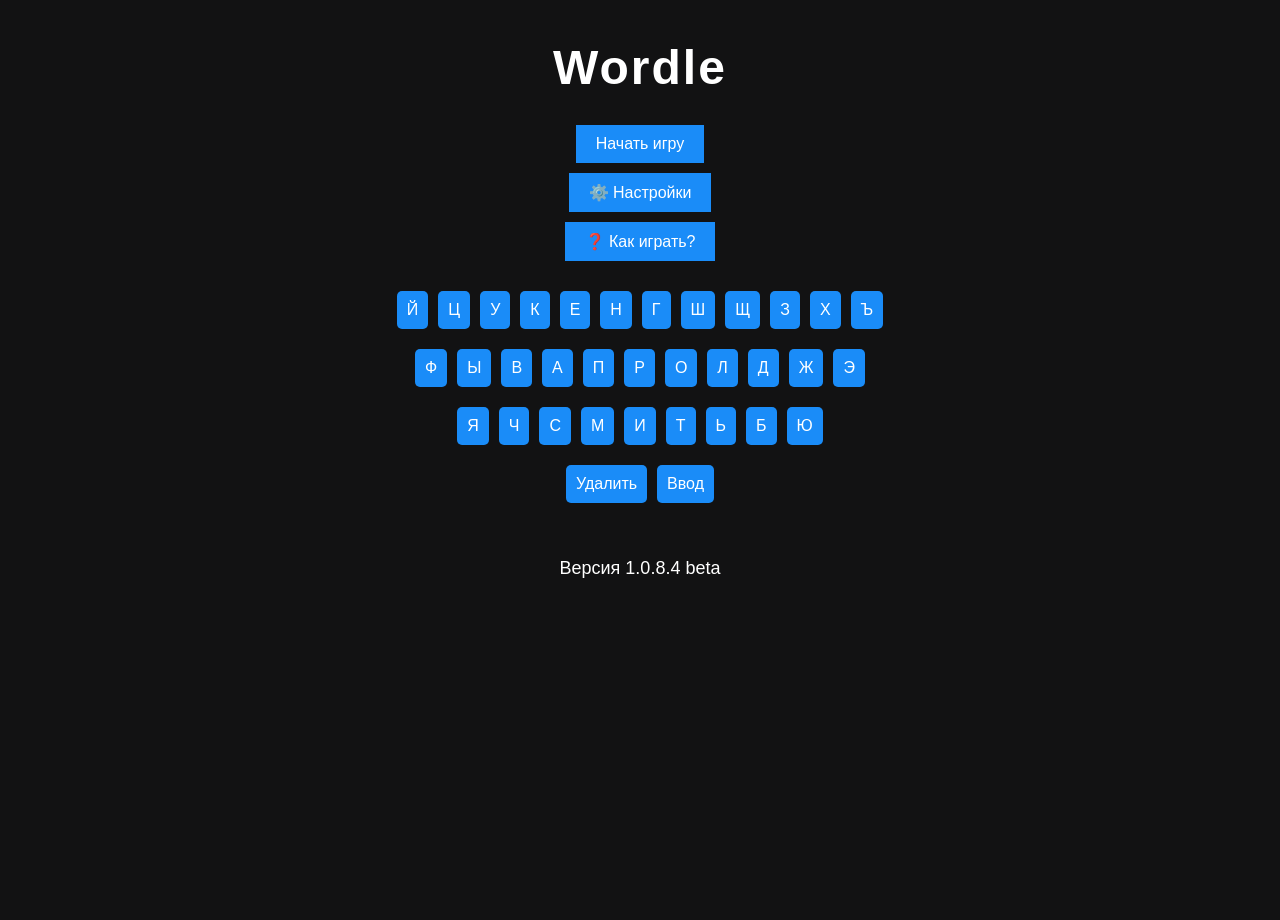
==== docs/index.html @ b840803a "Update index.html" ====
<!DOCTYPE html>
<html lang="en">

    <head>
        <meta name="viewport" content="width=device-width, initial-scale=1.0">
      <meta charset="UTF-8">
      <title>Wordle Game</title>
      <link rel="stylesheet" href="style.css">
   <style>
            * {
      box-sizing: border-box;
      margin: 0;
      padding: 0;
}
          


/* --- ИСПРАВЛЕНИЕ ТЕЛА СТРАНИЦЫ (чтобы фон был на весь экран) --- */
body {
    font-family: 'Segoe UI', sans-serif;
    text-align: center;
    /* Переносим высоту 100% на body */
    min-height: 100vh; 
    margin: 0;
    display: flex; /* Включаем Flexbox для body */
    justify-content: center; /* Центрируем по горизонтали */
    align-items: flex-start; /* Прижимаем контент к верху (можно заменить на center) */
    padding-top: 20px; /* Небольшой отступ сверху для красоты */
}
/* --- НОВЫЕ СТИЛИ ДЛЯ ДИАЛОГА --- */
#how-to-play-dialog {
    position: fixed;
    top: 50%;
    left: 50%;
    transform: translate(-50%, -50%);
    background-color: var(--background-color);
    padding: 25px;
    border-radius: 10px;
    z-index: 1001; /* Выше, чем у настроек */
    box-shadow: 0 0 15px rgba(0, 0, 0, 0.4);
    width: 90%;
    max-width: 500px;
    text-align: left; /* Выравнивание текста по левому краю */
}

#how-to-play-dialog h2 {
    margin-top: 0;
    margin-bottom: 15px;
    color: var(--secondary-color);
}

.rules-content {
    margin-bottom: 20px;
}

#how-to-play-dialog ul {
    list-style-type: disc;
    margin-left: 20px;
    padding: 0;
}

/* Цветные точки для правил */
.green-dot, .yellow-dot, .gray-dot {
    display: inline-block;
    width: 15px;
    height: 15px;
    border-radius: 50%;
    margin-right: 10px;
    vertical-align: middle;
}
.green-dot { background-color: #6aaa64; }
.yellow-dot { background-color: #c9b458; }
.gray-dot { background-color: #787c7e; }

#how-to-play-dialog button {
    background-color: var(--primary-color);
    color: var(--secondary-color);
    border: none;
    padding: 8px 16px;
    border-radius: 5px;
    cursor: pointer;
}

/* --- ИСПРАВЛЕНИЕ КОНТЕЙНЕРА --- */
#game-container {
    position: relative;
    display: flex;
    flex-direction: column;
    max-width: 600px;
    width: 100%;
    margin: 0 auto;
    padding: 20px;
    /* УДАЛЯЕМ ЭТУ СТРОКУ: */
    /* min-height: 100vh; */
}
#setup-form {
      display: block;
      margin-bottom: 20px;
}

#setup-form label {
      font-weight: bold;
      color: inherit;
      margin-right: 10px;
}

#setup-form input {
      padding: 10px;
      font-size: 16px;
      outline: none;
      border: none;
      background-color: transparent;
      color: currentColor;
      border-bottom: 2px solid currentColor;
      width: 100%;
      text-align: center;
}

#setup-form button {
      margin-top: 10px;
      padding: 10px 20px;
      font-size: 16px;
      background-color: var(--primary-color);
      color: var(--secondary-color);
      border: none;
      cursor: pointer;
      transition: background-color 0.3s ease-in-out;
}

#setup-form button:hover {
      background-color: var(--primary-hover-color);
}

h1 {
      font-size: 3em;
      letter-spacing: 2px;
      margin-bottom: 20px;
}
h3 {
      font-size: 3em;
      color: rgba(0, 0, 0, 0);
}

.grid-row {
      display: flex;
      justify-content: center;
      gap: 10px;
      margin-top: 10px;
}

.tile {
      width: 50px;
      height: 50px;
      display: inline-block;
      visibility: visible;
      font-size: 24px;
      line-height: 50px;
      text-transform: uppercase;
      cursor: pointer;
      transition: all 0.3s ease-in-out;
      border-radius: 5px;
      box-shadow: inset 0 0 0 rgba(0, 0, 0, 0.5);
      color: var(color);
}

.tile.gray {
  background: linear-gradient(135deg, #5a5d5f, #969a9c);
}

.tile.yellow {
  background: linear-gradient(135deg, #a18f3b, #e0cc6b);
}

.tile.green {
  background: linear-gradient(135deg, #4a7d45, #89c284);
}
.tile.active {
    box-shadow: 0 0 0 3px #4a90e2; /* Яркая рамка */
}

@keyframes fadeIn {
  from {
    opacity: 0;
    transform: scale(0.8);
  }
  to {
    opacity: 1;
    transform: scale(1);
  }
}
/* --- ДОБАВЬ ЭТО В CSS --- */
#grid.animate-tiles .tile.green {
    animation: colorizeGreen 0.5s ease-in forwards;
}
#grid.animate-tiles .tile.yellow {
    animation: colorizeYellow 0.5s ease-in forwards;
}
#grid.animate-tiles .tile.gray {
    animation: colorizeGray 0.5s ease-in forwards;
}

/* Сами кадры анимации остаются те же */
@keyframes colorizeGreen {
  0% { background-color: rgba(0, 0, 0, 0); box-shadow: inset 0 0 0 rgba(0, 0, 0, 0.5); }
  100% { background-color: #6aaa64; box-shadow: inset 0 0 5px rgba(0, 0, 0, 0.5); }
}
@keyframes colorizeYellow {
  0% { background-color: rgba(0, 0, 0, 0); box-shadow: inset 0 0 0 rgba(255, 255, 255, 0.5); }
  100% { background-color: #c9b458; box-shadow: inset 0 0 5px rgba(255, 255, 255, 0.3); }
}
@keyframes colorizeGray {
  0% { background-color: rgba(0, 0, 0, 0); box-shadow: inset 0 0 0 rgba(255, 255, 255, 0.3); }
  100% { background-color: #787c7e; box-shadow: inset 0 0 4px rgba(255, 255, 255, 0.2); }
}

/* Анимация активной плитки */
.tile.active {
  animation: pulse 1s infinite ease-in-out;
  box-shadow: 0 0 0 3px #4a90e2;
}

@keyframes pulse {
  0%, 100% {
    transform: scale(1);
  }
  50% {
    transform: scale(1.05);
  }
}
input {
      margin-top: 20px;
      padding: 10px;
      font-size: 16px;
      outline: none;
      border: none;
      background-color: transparent;
      color: currentColor;
      border-bottom: 2px solid currentColor;
      width: calc(100% - 20px);
      text-align: center;
}

button {
      margin-top: 10px;
      padding: 10px 20px;
      font-size: 16px;
      background-color: var(--primary-color);
      color: var(--secondary-color);
      border: none;
      cursor: pointer;
      transition: background-color 0.3s ease-in-out;
}

button:hover {
      background-color: var(--primary-hover-color);
}
#start-game-btn,
#settings-btn,
#label, #how-to-play-btn {
    width: fit-content;
    margin-left: auto;
    margin-right: auto;
}

#message {
      font-size: 18px;
      color: var(--info-color);
      text-align: center;
}
#label {
      font-size: 18px;
      color: var(color);
      text-align: center;
}

/* ----------- ТЕМНАЯ ТЕМА (начальная) ---------- */
.dark-mode {
      --primary-color: #1a8cf8;
      --primary-hover-color: #1572df;
      --secondary-color: white;
      --background-color: #121213;
      --tile-gray: #787c7e;
      --tile-yellow: #c9b458;
      --tile-green: #6aaa64;
      --info-color: #ffcc00;
      color: white;
      background-color: #121213;
}

/* ----------- СВЕТЛАЯ ТЕМА ---------- */
.light-mode {
      --primary-color: #007bff;
      --primary-hover-color: #0069d9;
      --secondary-color: black;
      --background-color: #f8f9fa;
      --tile-gray: #ced4da;
      --tile-yellow: #ffea00;
      --tile-green: #28a745;
      --info-color: #212529;
      color: black;
      background-color: #f8f9fa;
}

/* Применяется общая тема к каждому элементу */
body.dark-mode,
body.light-mode {
      background-color: var(--background-color);
      color: var(--secondary-color);
}

body.dark-mode #setup-form input,
body.light-mode #setup-form input {
      color: var(--secondary-color);
      border-bottom-color: var(--secondary-color);
}

body.dark-mode button,
body.light-mode button {
      background-color: var(--primary-color);
      color: var(--secondary-color);
}

body.dark-mode button:hover,
body.light-mode button:hover {
      background-color: var(--primary-hover-color);
}

body.dark-mode .tile.gray,
body.light-mode .tile.gray {
      background-color: var(--tile-gray);
}

body.dark-mode .tile.yellow,
body.light-mode .tile.yellow {
      background-color: var(--tile-yellow);
}

body.dark-mode .tile.green,
body.light-mode .tile.green {
      background-color: var(--tile-green);
}

body.dark-mode #message,
body.light-mode #message {
      color: var(--info-color);
}
.hidden {
      display: none;
}

/* Лёгкое затемнение фона страницы */
#modal-overlay {
      position: fixed;
      top: 0;
      left: 0;
      right: 0;
      bottom: 0;
      background-color: rgba(0, 0, 0, 0.5);
      z-index: 999;
      display: none;
}

/* Контейнер самого модального окна */
#settings-dialog {
      position: fixed;
      top: 50%;
      left: 50%;
      transform: translate(-50%, -50%);
      background-color: var(--background-color);
      padding: 20px;
      border-radius: 10px;
      z-index: 1000;
      box-shadow: 0 0 10px rgba(0, 0, 0, 0.3);
      display: none;
}

/* Кнопка закрытия модального окна */
#close-button {
      position: absolute;
      top: 10px;
      right: 10px;
      cursor: pointer;
}

#settings-dialog h2 {
      margin-bottom: 10px;
}

#settings-dialog label {
      display: block;
      margin-bottom: 10px;
}

#settings-dialog button {
      margin-top: 10px;
}
/* Основные стили для клавиатуры */
#keyboard {
    display: flex;
    flex-direction: column;
    justify-content: center;
    align-items: stretch;
    gap: 10px;
    margin-top: 20px;
}
 #keyboard button {
    transition: background-color 0.3s ease, box-shadow 0.3s ease; /* Плавная смена цвета и тени */
}

.row {
    display: flex;
    justify-content: center;
    gap: 10px;
}

button[data-key] {
    padding: 10px;
    font-size: 16px;
    border: none;
    border-radius: 5px;
    background-color: var(--background-color);
    color: var(--secondary-color);
    cursor: pointer;
    transition: background-color 0.3s ease-in-out;
}

button[data-key]:hover {
    background-color: var(--primary-color);
}

.delete-button, .enter-button {
    background-color: var(--primary-color);
    color: var(--secondary-color);
}

.delete-button:hover, .enter-button:hover {
    background-color: var(--primary-hover-color);
}

/* --- НОВЫЕ СТИЛИ ДЛЯ КЛАВИАТУРЫ --- */
.keyboard-tile.gray {
    background-color: #787c7e !important; /* Важно использовать !important, чтобы перебить другие стили */
    color: white;
}

.keyboard-tile.yellow {
    background-color: #c9b458 !important;
    color: black;
}

.keyboard-tile.green {
    background-color: #6aaa64 !important;
    color: white;
}

/* Серый цвет для букв, отсутствующих в слове */
.gray {
    background-color: #787c7e;
}

/* Жёлтый цвет для букв, находящихся не на своей позиции */
.yellow {
    background-color: #c9b458;
}

/* Зеленый цвет для правильно угаданных букв */
.green {
    background-color: #6aaa64;
}
/* --- АДАПТИВНОСТЬ --- */

/* Основные адаптации для мобильных */
@media (max-width: 768px) { /* Средние мобильные экраны */
    h1 {
        font-size: 2.5em;
        margin-bottom: 15px;
    }

    .tile {
        width: 45px;
        height: 45px;
        font-size: 20px;
        line-height: 45px;
        border-radius: 4px;
    }

    .grid-row {
        gap: 8px;
        margin-top: 8px;
    }

    #keyboard button {
        padding: 9px 12px;
        font-size: 15px;
        border-radius: 4px;
    }
    
    .delete-button, .enter-button {
        padding: 9px 15px;
    }
    
    #setup-form input,
    #setup-form button,
    #start-game-btn,
    #settings-btn,
    #how-to-play-btn {
        font-size: 15px;
        padding: 12px 20px;
    }

    #settings-dialog, #how-to-play-dialog {
        width: 95%;
        max-width: 95%;
        padding: 20px;
    }
    #settings-dialog h2, #how-to-play-dialog h2 {
        font-size: 1.6em;
    }
}

/* Очень маленькие экраны (большинство телефонов в портретной ориентации) */
@media (max-width: 480px) {
    body {
        padding: 10px;
    }

    #game-container {
        padding: 10px;
        min-height: auto; /* Высота подстраивается под контент */
    }

    h1 {
        font-size: 2em;
        margin-bottom: 10px;
    }

    #setup-form {
        margin-bottom: 10px;
    }

    #setup-form input {
        font-size: 14px;
        padding: 8px;
    }

    #setup-form button,
    #start-game-btn,
    #settings-btn,
    #how-to-play-btn {
        font-size: 14px;
        padding: 10px 15px;
        margin-top: 8px;
        max-width: 90%; /* Добавляем ограничение максимальной ширины */
        margin-left: auto;
        margin-right: auto; /* Центрируем кнопки */
    }

    
    .grid-row {
        gap: 5px;
        margin-top: 5px;
    }

    .tile {
        width: 38px;
        height: 38px;
        font-size: 17px;
        line-height: 38px;
        border-radius: 3px;
    }

    #keyboard {
        gap: 5px;
        margin-top: 15px;
    }

    #keyboard button {
        padding: 6px 8px;
        font-size: 12px;
        border-radius: 3px;
    }
    
    .delete-button, .enter-button {
        padding: 6px 10px;
    }

    #settings-dialog, #how-to-play-dialog {
        width: 95%;
        max-width: 98%;
        padding: 15px;
    }

    #settings-dialog h2, #how-to-play-dialog h2 {
        font-size: 1.5em;
        margin-bottom: 10px;
    }

    #settings-dialog label, #how-to-play-dialog li {
        font-size: 1em;
        margin-bottom: 8px;
    }
    
    .rules-content {
        margin-bottom: 15px;
    }
}
      </style>
</head>

<body class="dark-mode">
<div id="game-container">
      <h1>Wordle</h1>
      <button id="start-game-btn">Начать игру</button>
      <div id="grid"></div>
      <button id="settings-btn">⚙️ Настройки</button>
    
      <div id="settings-dialog" class="hidden">
          <h2>Настройки</h2>
          <div>
              <label><input type="radio" name="theme" value="dark" checked> 🌘 Тёмная тема</label><br>
              <label><input type="radio" name="theme" value="light"> 🌞 Светлая тема</label>
          </div>
          <button id="save">Применить</button>
          <button id="cancel">Отмена</button>
      </div>
          <!-- НОВАЯ КНОПКА -->
      <button id="how-to-play-btn">❓ Как играть?</button>
      <!-- НОВЫЙ ДИАЛОГ -->
      <div id="how-to-play-dialog" class="hidden">
          <h2>Правила игры</h2>
          <div class="rules-content">
              <p>Вам нужно угадать слово из 5 букв за 6 попыток.</p>
              <p>После каждой попытки плитки с буквами окрасятся в разные цвета:</p>
              <ul>
                  <li><span class="green-dot"></span> <strong>Зеленый</strong> — буква верная и стоит на своем месте.</li>
                  <li><span class="yellow-dot"></span> <strong>Желтый</strong> — буква есть в слове, но стоит не на своем месте.</li>
                  <li><span class="gray-dot"></span> <strong>Серый</strong> — такой буквы нет в слове.</li>
              </ul>
              <p>Вводить можно только существующие слова из словаря. Удачи!</p>
          </div>
          <button id="close-how-to-play">Понятно</button>
      </div>
      <h2> </h2>
      <span id="message"></span>
      <!-- Виртуальная клавиатура -->
      <div id="keyboard">
          <div class="row">
              <button data-key="Й" class="keyboard-tile">Й</button>
              <button data-key="Ц" class="keyboard-tile">Ц</button>
              <button data-key="У" class="keyboard-tile">У</button>
              <button data-key="К" class="keyboard-tile">К</button>
              <button data-key="Е" class="keyboard-tile">Е</button>
              <button data-key="Н" class="keyboard-tile">Н</button>
              <button data-key="Г" class="keyboard-tile">Г</button>
              <button data-key="Ш" class="keyboard-tile">Ш</button>
              <button data-key="Щ" class="keyboard-tile">Щ</button>
              <button data-key="З" class="keyboard-tile">З</button>
              <button data-key="Х" class="keyboard-tile">Х</button>
              <button data-key="Ъ" class="keyboard-tile">Ъ</button>
          </div>
          <div class="row">
              <button data-key="Ф" class="keyboard-tile">Ф</button>
              <button data-key="Ы" class="keyboard-tile">Ы</button>
              <button data-key="В" class="keyboard-tile">В</button>
              <button data-key="А" class="keyboard-tile">А</button>
              <button data-key="П" class="keyboard-tile">П</button>
              <button data-key="Р" class="keyboard-tile">Р</button>
              <button data-key="О" class="keyboard-tile">О</button>
              <button data-key="Л" class="keyboard-tile">Л</button>
              <button data-key="Д" class="keyboard-tile">Д</button>
              <button data-key="Ж" class="keyboard-tile">Ж</button>
              <button data-key="Э" class="keyboard-tile">Э</button>
          </div>
          <div class="row">
              <button data-key="Я" class="keyboard-tile">Я</button>
              <button data-key="Ч" class="keyboard-tile">Ч</button>
              <button data-key="С" class="keyboard-tile">С</button>
              <button data-key="М" class="keyboard-tile">М</button>
              <button data-key="И" class="keyboard-tile">И</button>
              <button data-key="Т" class="keyboard-tile">Т</button>
              <button data-key="Ь" class="keyboard-tile">Ь</button>
              <button data-key="Б" class="keyboard-tile">Б</button>
              <button data-key="Ю" class="keyboard-tile">Ю</button>
          </div>
          <div class="row">
              <button data-key="DELETE" class="delete-button">Удалить</button>
              <button data-key="ENTER" class="enter-button">Ввод</button>
          </div>
      </div>
        <h3> ‎ </h3>
            <span id="label">Версия 1.0.8.4 beta</span>
</div>
      <div id="modal-overlay" class="hidden"></div>
<script>
      const words = [
    "АБАКА",
    "АББАТ",
    "АБВЕР",
    "АБЗАЦ",
    "АБОРТ",
    "АБРЕК",
    "АБРИС",
    "АБХАЗ",
    "АВАНС",
    "АВГУР",
    "АВЕНЮ",
    "АВЕРС",
    "АВРАЛ",
    "АВТОР",
    "АГАВА",
    "АГЕНС",
    "АГЕНТ",
    "АГНЕЦ",
    "АГУТИ",
    "АГУША",
    "АДЕПТ",
    "АДМИН",
    "АДРЕС",
    "АЗАРТ",
    "АЗИАТ",
    "АЙМАК",
    "АЙПАД",
    "АЙРАН",
    "АЙФОН",
    "АКРИЛ",
    "АКСОН",
    "АКТЕР",
    "АКТИВ",
    "АКТОР",
    "АКУЛА",
    "АКЦИЗ",
    "АКЦИЯ",
    "АЛЕУТ",
    "АЛИБИ",
    "АЛКИД",
    "АЛЛАХ",
    "АЛЛЕЯ",
    "АЛЛЮР",
    "АЛМАЗ",
    "АЛТЕЙ",
    "АЛТЫН",
    "АЛЫЧА",
    "АЛЬФА",
    "АМЁБА",
    "АМБАЛ",
    "АМБАР",
    "АМБРА",
    "АМВОН",
    "АМЕБА",
    "АМПЕР",
    "АМПИР",
    "АНГАР",
    "АНГЕЛ",
    "АНИМЕ",
    "АНИОН",
    "АНКЕР",
    "АНОНС",
    "АНЧАР",
    "АОРТА",
    "АПЕКС",
    "АПНОЭ",
    "АРБУЗ",
    "АРГИШ",
    "АРГОН",
    "АРГУС",
    "АРЕАЛ",
    "АРЕНА",
    "АРЕСТ",
    "АРИЕЦ",
    "АРКАН",
    "АРМИЯ",
    "АРМЯК",
    "АРХЕЙ",
    "АРХЕЯ",
    "АРХИВ",
    "АРШИН",
    "АСАНА",
    "АСКЕР",
    "АСКЕТ",
    "АСПИД",
    "АСТМА",
    "АСТРА",
    "АСЬКА",
    "АТАКА",
    "АТЛАС",
    "АТЛЕТ",
    "АТОЛЛ",
    "АТТИК",
    "АУДИО",
    "АУДИТ",
    "АФЕРА",
    "АФИША",
    "АХИЛЛ",
    "АЦТЕК",
    "АШРАМ",
    "БАБАЙ",
    "БАБКА",
    "БАГАЖ",
    "БАГГИ",
    "БАГЕТ",
    "БАГОР",
    "БАДАН",
    "БАДЬЯ",
    "БАЗАР",
    "БАЗИС",
    "БАЙДА",
    "БАЙКА",
    "БАКЕН",
    "БАЛДА",
    "БАЛЕТ",
    "БАЛКА",
    "БАЛЫК",
    "БАНАН",
    "БАНДА",
    "БАНКА",
    "БАРАК",
    "БАРАН",
    "БАРДА",
    "БАРДО",
    "БАРЖА",
    "БАРИЙ",
    "БАРИН",
    "БАРКА",
    "БАРОН",
    "БАРРЕ",
    "БАРРЭ",
    "БАРЫШ",
    "БАСКА",
    "БАСМА",
    "БАСНЯ",
    "БАСОК",
    "БАТАТ",
    "БАТИК",
    "БАТОГ",
    "БАТОН",
    "БАТТЛ",
    "БАТУТ",
    "БАТЫР",
    "БАХЧА",
    "БАЧКИ",
    "БАЧОК",
    "БАШКА",
    "БАШЛИ",
    "БАШНЯ",
    "БЕГУН",
    "БЕДРО",
    "БЕЙГЛ",
    "БЕЙДЖ",
    "БЕЙКА",
    "БЕКАС",
    "БЕКОН",
    "БЕЛКА",
    "БЕЛОК",
    "БЕЛЫЙ",
    "БЕЛЬЕ",
    "БЕЛЯК",
    "БЕЛЯШ",
    "БЕРЕГ",
    "БЕРЕТ",
    "БЕРЦЫ",
    "БЕТОН",
    "БИБОП",
    "БИВАК",
    "БИГЛЬ",
    "БИГОС",
    "БИДОН",
    "БИЗОН",
    "БИЛЕТ",
    "БИЛЛЬ",
    "БИНГО",
    "БИНОМ",
    "БИОТА",
    "БИРЖА",
    "БИРКА",
    "БИРЮК",
    "БИСЕР",
    "БИТВА",
    "БИТОК",
    "БИТУМ",
    "БИТЬЕ",
    "БИТЮГ",
    "БЛАГО",
    "БЛАЖЬ",
    "БЛАНК",
    "БЛЕСК",
    "БЛОХА",
    "БЛУЗА",
    "БЛЮДО",
    "БЛЯХА",
    "БОБЁР",
    "БОББИ",
    "БОБЕР",
    "БОБИК",
    "БОГАЧ",
    "БОДУН",
    "БОЖОК",
    "БОЗОН",
    "БОЙНЯ",
    "БОКАЛ",
    "БОЛИД",
    "БОНГО",
    "БОНЗА",
    "БОННА",
    "БОНУС",
    "БОРДО",
    "БОРЕЦ",
    "БОРОВ",
    "БОРОК",
    "БОСЯК",
    "БОТВА",
    "БОТИК",
    "БОЧКА",
    "БОЧОК",
    "БОШКА",
    "БРАГА",
    "БРАНЧ",
    "БРАНЬ",
    "БРАСС",
    "БРЕЙК",
    "БРЕМЯ",
    "БРЕНД",
    "БРЕШЬ",
    "БРИДЖ",
    "БРИТТ",
    "БРОВЬ",
    "БРОНХ",
    "БРОНЬ",
    "БРОНЯ",
    "БРОШЬ",
    "БРЭНД",
    "БРЮКИ",
    "БРЮХО",
    "БУБЕН",
    "БУБНА",
    "БУГАЙ",
    "БУГОР",
    "БУДДА",
    "БУДКА",
    "БУДНИ",
    "БУКВА",
    "БУКЕТ",
    "БУКЛЯ",
    "БУЛАТ",
    "БУЛКА",
    "БУЛЛА",
    "БУРАК",
    "БУРАН",
    "БУРДА",
    "БУРКА",
    "БУРСА",
    "БУРУН",
    "БУРЯТ",
    "БУТАН",
    "БУТИК",
    "БУТОН",
    "БУТСА",
    "БУТУЗ",
    "БУФЕР",
    "БУФЕТ",
    "БУХТА",
    "БЫЛОЕ",
    "БЫЛЬЕ",
    "БЫТИЕ",
    "БЫЧОК",
    "БЬЮИК",
    "БЮВАР",
    "БЮВЕТ",
    "ВАГОН",
    "ВАЗОН",
    "ВАКСА",
    "ВАЛЕК",
    "ВАЛЕТ",
    "ВАЛЕЦ",
    "ВАЛИК",
    "ВАЛКА",
    "ВАЛОК",
    "ВАЛУЙ",
    "ВАЛУН",
    "ВАЛЬС",
    "ВАННА",
    "ВАНТА",
    "ВАРАН",
    "ВАРКА",
    "ВАРНА",
    "ВАРЯГ",
    "ВАТИН",
    "ВАТКА",
    "ВАФЛЯ",
    "ВАХТА",
    "ВБРОС",
    "ВДОВА",
    "ВЕГАН",
    "ВЕДРО",
    "ВЕДУН",
    "ВЕЛИК",
    "ВЕЛЮР",
    "ВЕНГР",
    "ВЕНЕЦ",
    "ВЕНИК",
    "ВЕНОК",
    "ВЕПРЬ",
    "ВЕРБА",
    "ВЕРЕЯ",
    "ВЕРФЬ",
    "ВЕСЛО",
    "ВЕСНА",
    "ВЕСТЬ",
    "ВЕТВЬ",
    "ВЕТЕР",
    "ВЕТКА",
    "ВЕТЛА",
    "ВЕЧЕР",
    "ВЕШКА",
    "ВЕЩУН",
    "ВЗВАР",
    "ВЗВОД",
    "ВЗДОР",
    "ВЗДОХ",
    "ВЗЛЕТ",
    "ВЗЛОМ",
    "ВЗМАХ",
    "ВЗНОС",
    "ВЗРЫВ",
    "ВЗЫСК",
    "ВИДАК",
    "ВИДЕО",
    "ВИДИК",
    "ВИДОК",
    "ВИЗАЖ",
    "ВИЗИТ",
    "ВИЛКА",
    "ВИЛЛА",
    "ВИЛОК",
    "ВИНИЛ",
    "ВИНИР",
    "ВИНЦО",
    "ВИОЛА",
    "ВИРАЖ",
    "ВИРУС",
    "ВИРША",
    "ВИРШИ",
    "ВИСКИ",
    "ВИСОК",
    "ВИСЯК",
    "ВИТОК",
    "ВИХОР",
    "ВИХРЬ",
    "ВИШНЯ",
    "ВКЛАД",
    "ВЛАГА",
    "ВОБЛА",
    "ВОГУЛ",
    "ВОДКА",
    "ВОЖАК",
    "ВОЖДЬ",
    "ВОЖЖА",
    "ВОЗНЯ",
    "ВОЗОК",
    "ВОЙНА",
    "ВОКАЛ",
    "ВОЛАН",
    "ВОЛНА",
    "ВОЛОК",
    "ВОЛОС",
    "ВОЛХВ",
    "ВОЛЬТ",
    "ВОПЛЬ",
    "ВОРОГ",
    "ВОРОН",
    "ВОРОТ",
    "ВОРОХ",
    "ВОРЬЕ",
    "ВОТУМ",
    "ВОШКА",
    "ВОЯКА",
    "ВПУСК",
    "ВРАКИ",
    "ВРАЛЬ",
    "ВРАТА",
    "ВРЕМЯ",
    "ВСХОД",
    "ВТОРА",
    "ВУАЛЬ",
    "ВЪЕЗД",
    "ВЫБОР",
    "ВЫВИХ",
    "ВЫВОД",
    "ВЫВОЗ",
    "ВЫГИБ",
    "ВЫГОН",
    "ВЫГУЛ",
    "ВЫДЕЛ",
    "ВЫДОХ",
    "ВЫДРА",
    "ВЫЕЗД",
    "ВЫЖИМ",
    "ВЫЗОВ",
    "ВЫКАТ",
    "ВЫКОС",
    "ВЫКУП",
    "ВЫЛЕТ",
    "ВЫЛОВ",
    "ВЫНОС",
    "ВЫПАД",
    "ВЫПАС",
    "ВЫПОТ",
    "ВЫРЕЗ",
    "ВЫСЕВ",
    "ВЫХОД",
    "ВЫЧЕТ",
    "ВЫШКА",
    "ВЬЮГА",
    "ВЯЗКА",
    "ВЯТИЧ",
    "ГЕДЗА",
    "ГАЗИК",
    "ГАЗОН",
    "ГАЙКА",
    "ГАЛКА",
    "ГАЛОП",
    "ГАЛУН",
    "ГАМАК",
    "ГАММА",
    "ГАНАШ",
    "ГАРАЖ",
    "ГАРДА",
    "ГАРЕМ",
    "ГАУДА",
    "ГАУСС",
    "ГАУЧО",
    "ГВАЛТ",
    "ГЕДЗА",
    "ГЕЙША",
    "ГЕЛИЙ",
    "ГЕНЕЗ",
    "ГЕНИЙ",
    "ГЕНОМ",
    "ГЕРОЙ",
    "ГЕТРА",
    "ГЕТТО",
    "ГЖЕЛЬ",
    "ГИДРА",
    "ГИЕНА",
    "ГИНЕЯ",
    "ГИПЮР",
    "ГИФКА",
    "ГЛАВА",
    "ГЛАВК",
    "ГЛАДЬ",
    "ГЛИНА",
    "ГЛИСТ",
    "ГЛУБЬ",
    "ГЛУШЬ",
    "ГЛЫБА",
    "ГЛЯСЕ",
    "ГНИДА",
    "ГНИЛЬ",
    "ГОБОЙ",
    "ГОВОР",
    "ГОГОТ",
    "ГОДЖИ",
    "ГОДИК",
    "ГОДОК",
    "ГОЛЕМ",
    "ГОЛЕЦ",
    "ГОЛОД",
    "ГОЛОС",
    "ГОЛЫШ",
    "ГОЛЬФ",
    "ГОМИК",
    "ГОМОН",
    "ГОНЕЦ",
    "ГОНКА",
    "ГОНОР",
    "ГОПАК",
    "ГОРЕЦ",
    "ГОРКА",
    "ГОРЛО",
    "ГОРОД",
    "ГОРОХ",
    "ГОСТЬ",
    "ГРЁЗА",
    "ГРАММ",
    "ГРАНД",
    "ГРАНЖ",
    "ГРАНТ",
    "ГРАНЬ",
    "ГРАФА",
    "ГРЕЗА",
    "ГРЕЧА",
    "ГРИВА",
    "ГРИЛЬ",
    "ГРИПП",
    "ГРОЗА",
    "ГРОЗД",
    "ГРОСС",
    "ГРУДА",
    "ГРУДЬ",
    "ГРУНТ",
    "ГРУША",
    "ГРЫЖА",
    "ГРЯДА",
    "ГРЯЗЬ",
    "ГУАВА",
    "ГУАНО",
    "ГУАШЬ",
    "ГУБАН",
    "ГУБКА",
    "ГУДОК",
    "ГУЗКА",
    "ГУЛЯШ",
    "ГУМНО",
    "ГУМУС",
    "ГУППИ",
    "ГУРИЙ",
    "ГУРИЯ",
    "ГУСАК",
    "ГУСАР",
    "ГУСИК",
    "ГУСЛИ",
    "ГУЦУЛ",
    "ГЮРЗА",
    "ДАВКА",
    "ДАЙКА",
    "ДАМБА",
    "ДАМКА",
    "ДАРТС",
    "ДАЦАН",
    "ДАЧКА",
    "ДВЕРЬ",
    "ДЕБЕТ",
    "ДЕБИЛ",
    "ДЕБИТ",
    "ДЕБОШ",
    "ДЕБРИ",
    "ДЕБЮТ",
    "ДЕВИЗ",
    "ДЕВКА",
    "ДЕДКА",
    "ДЕДОК",
    "ДЕЗИК",
    "ДЕКАН",
    "ДЕКОР",
    "ДЕЛЕЖ",
    "ДЕЛЕЦ",
    "ДЕМОН",
    "ДЕНДИ",
    "ДЕНЕК",
    "ДЕНИМ",
    "ДЕРБИ",
    "ДЕРЕН",
    "ДЕРМА",
    "ДЕСНА",
    "ДЕТКА",
    "ДЕФИС",
    "ДЖИГА",
    "ДЖИНН",
    "ДЗЮДО",
    "ДИАДА",
    "ДИВАН",
    "ДИЕТА",
    "ДИЛЕР",
    "ДИНАР",
    "ДИНГО",
    "ДИСКО",
    "ДИЧОК",
    "ДЛАНЬ",
    "ДЛИНА",
    "ДНЕПР",
    "ДНИЩЕ",
    "ДОБРО",
    "ДОВОД",
    "ДОВОЗ",
    "ДОГМА",
    "ДОЖДЬ",
    "ДОЖИМ",
    "ДОЗОР",
    "ДОЙКА",
    "ДОКЕР",
    "ДОЛМА",
    "ДОМЕН",
    "ДОМИК",
    "ДОМНА",
    "ДОМРА",
    "ДОНАТ",
    "ДОНЕР",
    "ДОНЕЦ",
    "ДОНКА",
    "ДОННА",
    "ДОНОР",
    "ДОНОС",
    "ДОНЦЕ",
    "ДОСКА",
    "ДОСУГ",
    "ДОСЬЕ",
    "ДОФИН",
    "ДОХОД",
    "ДОЧКА",
    "ДРАГА",
    "ДРАЖЕ",
    "ДРАЙВ",
    "ДРАКА",
    "ДРАМА",
    "ДРАНЬ",
    "ДРАФТ",
    "ДРЕВО",
    "ДРЕДЫ",
    "ДРЕЙФ",
    "ДРЕЛЬ",
    "ДРЕМА",
    "ДРИФТ",
    "ДРОБЬ",
    "ДРОВА",
    "ДРОГА",
    "ДРОЖЬ",
    "ДРОЗД",
    "ДРОИД",
    "ДРОФА",
    "ДРУИД",
    "ДРЯНЬ",
    "ДУБЛЬ",
    "ДУБОК",
    "ДУВАЛ",
    "ДУДКА",
    "ДУДУК",
    "ДУЖКА",
    "ДУКАТ",
    "ДУМЕЦ",
    "ДУМКА",
    "ДУПЛО",
    "ДУРКА",
    "ДУТЫШ",
    "ДУТЬЕ",
    "ДУШКА",
    "ДУШОК",
    "ДУЭЛЬ",
    "ДЫМКА",
    "ДЫМОК",
    "ДЫРКА",
    "ДЫШЛО",
    "ДЮКЕР",
    "ДЮШЕС",
    "ДЯДИК",
    "ДЯТЕЛ",
    "ЕВНУХ",
    "ЕВРЕЙ",
    "ЕГЕРЬ",
    "ЕГОЗА",
    "ЕЖИХА",
    "ЕЗДОК",
    "ЕЛАНЬ",
    "ЕРЕСЬ",
    "ЕРШИК",
    "ЕСАУЛ",
    "ЕССЕЙ",
    "ЖЕЛОБ",
    "ЖАБРА",
    "ЖАЖДА",
    "ЖАКЕТ",
    "ЖАРКА",
    "ЖАТВА",
    "ЖАТКА",
    "ЖЕЛНА",
    "ЖЕЛОБ",
    "ЖЕЛЧЬ",
    "ЖЕНИХ",
    "ЖЕНКА",
    "ЖЕРДЬ",
    "ЖЕРЕХ",
    "ЖЕРЛО",
    "ЖЕСТЬ",
    "ЖЕТОН",
    "ЖИВЕЦ",
    "ЖИВОЙ",
    "ЖИВОТ",
    "ЖИЗНЬ",
    "ЖИЗНЯ",
    "ЖИЛЕТ",
    "ЖИЛЕЦ",
    "ЖИЛКА",
    "ЖИЛЬЕ",
    "ЖИНКА",
    "ЖИРАФ",
    "ЖИРОК",
    "ЖИСТЬ",
    "ЖИТИЕ",
    "ЖИТЬЕ",
    "ЖНИВА",
    "ЖНИЦА",
    "ЖОКЕЙ",
    "ЖРИЦА",
    "ЖУЛИК",
    "ЖУЛЬЕ",
    "ЖУПАН",
    "ЖУПЕЛ",
    "ЖУЧКА",
    "ЖУЧОК",
    "ЗАБЕГ",
    "ЗАБОЙ",
    "ЗАБОР",
    "ЗАВАЛ",
    "ЗАВЕТ",
    "ЗАВОД",
    "ЗАВОЗ",
    "ЗАВУЧ",
    "ЗАГАР",
    "ЗАГИБ",
    "ЗАГОН",
    "ЗАГУЛ",
    "ЗАДЕЛ",
    "ЗАДОК",
    "ЗАДОР",
    "ЗАЕЗД",
    "ЗАЖИМ",
    "ЗАЗОР",
    "ЗАИКА",
    "ЗАЙКА",
    "ЗАКАЗ",
    "ЗАКАЛ",
    "ЗАКАТ",
    "ЗАКОН",
    "ЗАКОС",
    "ЗАКУТ",
    "ЗАЛЁТ",
    "ЗАЛИВ",
    "ЗАЛОГ",
    "ЗАЛОМ",
    "ЗАМАХ",
    "ЗАМЕР",
    "ЗАМЕС",
    "ЗАМОК",
    "ЗАМОР",
    "ЗАМША",
    "ЗАНОС",
    "ЗАПАД",
    "ЗАПАЛ",
    "ЗАПАС",
    "ЗАПАХ",
    "ЗАПЕВ",
    "ЗАПОЙ",
    "ЗАПОР",
    "ЗАРЕЗ",
    "ЗАРОК",
    "ЗАРЯД",
    "ЗАСЕВ",
    "ЗАСОВ",
    "ЗАСОЛ",
    "ЗАСОР",
    "ЗАСОС",
    "ЗАТЕЯ",
    "ЗАТОК",
    "ЗАТОН",
    "ЗАТОР",
    "ЗАТЫК",
    "ЗАУМЬ",
    "ЗАХОД",
    "ЗАЦЕП",
    "ЗАЧЕТ",
    "ЗАЧИН",
    "ЗВЕНО",
    "ЗВЕРЬ",
    "ЗЕБРА",
    "ЗЕВОК",
    "ЗЕЛЬЕ",
    "ЗЕЛЬЦ",
    "ЗЕМЕЦ",
    "ЗЕМЛЯ",
    "ЗЕНИТ",
    "ЗЕНКИ",
    "ЗЕРНО",
    "ЗЕФИР",
    "ЗИПУН",
    "ЗЛАТО",
    "ЗЛОБА",
    "ЗЛЮКА",
    "ЗНАМЯ",
    "ЗНАТЬ",
    "ЗОМБИ",
    "ЗРАЗА",
    "ЗУБЕЦ",
    "ЗУБИК",
    "ЗУБОК",
    "ЗУЛУС",
    "ЗУМБА",
    "ЗУМЕР",
    "ЗУРНА",
    "ЗЫБКА",
    "ЗЯТЕК",
    "ИВАСИ",
    "ИВНЯК",
    "ИВРИТ",
    "ИГНОР",
    "ИГРЕК",
    "ИГРОК",
    "ИГРУН",
    "ИДЕАЛ",
    "ИДИОТ",
    "ИЕРЕЙ",
    "ИЖИЦА",
    "ИЗВИВ",
    "ИЗВОД",
    "ИЗВОЗ",
    "ИЗГИБ",
    "ИЗГОЙ",
    "ИЗЛЕТ",
    "ИЗЛОМ",
    "ИЗМОР",
    "ИЗНОС",
    "ИЗЪЯН",
    "ИЗЫСК",
    "ИЗЮБР",
    "ИКОНА",
    "ИКОТА",
    "ИМАГО",
    "ИМИДЖ",
    "ИНГУШ",
    "ИНДИЙ",
    "ИНДУС",
    "ИНДЮК",
    "ИНЖИР",
    "ИНТИМ",
    "ИРБИС",
    "ИРМОС",
    "ИСКРА",
    "ИСКУС",
    "ИСЛАМ",
    "ИСПОД",
    "ИСПУГ",
    "ИССОП",
    "ИСТЕЦ",
    "ИСТОК",
    "ИСХОД",
    "ИУДЕЙ",
    "ЙОГИН",
    "ЙОДИД",
    "ЙОДЛЬ",
    "КАБАК",
    "КАБАН",
    "КАВЕР",
    "КАГАЛ",
    "КАГАН",
    "КАГОР",
    "КАДЕТ",
    "КАДКА",
    "КАДРЫ",
    "КАДЫК",
    "КАЗАК",
    "КАЗАН",
    "КАЗАХ",
    "КАЗНА",
    "КАЗНЬ",
    "КАЗУС",
    "КАЙЛО",
    "КАЙМА",
    "КАЙРА",
    "КАКАО",
    "КАЛАН",
    "КАЛАЧ",
    "КАЛАШ",
    "КАЛИЙ",
    "КАЛИФ",
    "КАЛЛА",
    "КАЛЫМ",
    "КАМЕО",
    "КАМЕЯ",
    "КАМИН",
    "КАМЫШ",
    "КАНАЛ",
    "КАНАТ",
    "КАНВА",
    "КАННА",
    "КАНОН",
    "КАНОЭ",
    "КАНУН",
    "КАПЛИ",
    "КАПЛЯ",
    "КАПОР",
    "КАПОТ",
    "КАППА",
    "КАПРИ",
    "КАПУТ",
    "КАРАТ",
    "КАРГА",
    "КАРГО",
    "КАРДА",
    "КАРЕЛ",
    "КАРЛА",
    "КАРМА",
    "КАРРИ",
    "КАРСТ",
    "КАРТА",
    "КАСКА",
    "КАССА",
    "КАСТА",
    "КАТАР",
    "КАТЕР",
    "КАТЕТ",
    "КАТОД",
    "КАТОК",
    "КАЧКА",
    "КАЧОК",
    "КАШКА",
    "КАШНЕ",
    "КАШПО",
    "КАЩЕЙ",
    "КАЮТА",
    "КВАНТ",
    "КВАРК",
    "КВАРЦ",
    "КВЕСТ",
    "КВОТА",
    "КЕБАБ",
    "КЕГЛЬ",
    "КЕГЛЯ",
    "КЕЛИЯ",
    "КЕЛЬТ",
    "КЕЛЬЯ",
    "КЕНАР",
    "КЕПКА",
    "КЕТОН",
    "КЕФИР",
    "КЕШЬЮ",
    "КИБУЦ",
    "КИВЕР",
    "КИВОК",
    "КИЖУЧ",
    "КИЗИЛ",
    "КИЗЯК",
    "КИЛИК",
    "КИЛИМ",
    "КИМЧИ",
    "КИНЗА",
    "КИНОА",
    "КИОСК",
    "КИПЕЖ",
    "КИПЕР",
    "КИРЗА",
    "КИРКА",
    "КИРХА",
    "КИСЕТ",
    "КИСЕЯ",
    "КИСКА",
    "КИСТА",
    "КИСТЬ",
    "КИФОЗ",
    "КИЧКА",
    "КИШКА",
    "КЛЁСТ",
    "КЛАДЬ",
    "КЛАСС",
    "КЛАТЧ",
    "КЛЕРК",
    "КЛЕСТ",
    "КЛЕТЬ",
    "КЛЕЩИ",
    "КЛИКА",
    "КЛИКО",
    "КЛИПС",
    "КЛИШЕ",
    "КЛОУН",
    "КЛУНЯ",
    "КЛУША",
    "КЛЮКА",
    "КЛЯЧА",
    "КНЕЛЬ",
    "КНЕХТ",
    "КНИГА",
    "КНЯЗЬ",
    "КОАЛА",
    "КОБРА",
    "КОВЕР",
    "КОВКА",
    "КОДАК",
    "КОДЛА",
    "КОДОН",
    "КОЖУХ",
    "КОЗАК",
    "КОЗЕЛ",
    "КОЗЛЫ",
    "КОЗНИ",
    "КОЗНЬ",
    "КОЙКА",
    "КОЙОТ",
    "КОКОН",
    "КОКОС",
    "КОЛБА",
    "КОЛЕР",
    "КОЛЕЯ",
    "КОЛИТ",
    "КОЛКА",
    "КОЛЛИ",
    "КОЛОБ",
    "КОЛОК",
    "КОЛОС",
    "КОЛУН",
    "КОЛЬЕ",
    "КОЛЬТ",
    "КОМАР",
    "КОМИК",
    "КОМОД",
    "КОМОК",
    "КОНЕК",
    "КОНЕЦ",
    "КОНКА",
    "КОНУС",
    "КОНЮХ",
    "КОПИР",
    "КОПИЯ",
    "КОПКА",
    "КОПНА",
    "КОПЬЕ",
    "КОРАН",
    "КОРГИ",
    "КОРДА",
    "КОРЕШ",
    "КОРКА",
    "КОРМА",
    "КОРОБ",
    "КОРЧА",
    "КОРЯК",
    "КОСАЯ",
    "КОСЕЦ",
    "КОСМЫ",
    "КОСОЙ",
    "КОСТЬ",
    "КОСЯК",
    "КОТЕЛ",
    "КОТИК",
    "КОФЕЙ",
    "КОФИЙ",
    "КОФТА",
    "КОЧАН",
    "КОЧЕТ",
    "КОЧКА",
    "КОШКА",
    "КОШМА",
    "КОЩЕЙ",
    "КРАГА",
    "КРАЖА",
    "КРАЛЯ",
    "КРАСА",
    "КРАФТ",
    "КРЕДО",
    "КРЕПЬ",
    "КРЕСС",
    "КРЕСТ",
    "КРИЛЬ",
    "КРИНЖ",
    "КРОВЬ",
    "КРОЛЬ",
    "КРОНА",
    "КРОСС",
    "КРОХА",
    "КРУИЗ",
    "КРУПА",
    "КРУЧА",
    "КРЫЛО",
    "КРЫСА",
    "КРЫША",
    "КСИВА",
    "КУБИК",
    "КУБЛО",
    "КУБОК",
    "КУДРИ",
    "КУЗЕН",
    "КУЗНЯ",
    "КУЗОВ",
    "КУКАН",
    "КУКИШ",
    "КУКЛА",
    "КУЛЁК",
    "КУЛАК",
    "КУЛАН",
    "КУЛЕК",
    "КУЛЕР",
    "КУЛЕШ",
    "КУЛИК",
    "КУЛИЧ",
    "КУЛОН",
    "КУЛЬТ",
    "КУМАЧ",
    "КУМЖА",
    "КУМИН",
    "КУМИР",
    "КУМЫК",
    "КУМЫС",
    "КУПАЖ",
    "КУПЕЦ",
    "КУПЛЯ",
    "КУПОЛ",
    "КУПОН",
    "КУРАЖ",
    "КУРВА",
    "КУРИЯ",
    "КУРОК",
    "КУРСЫ",
    "КУРЬЯ",
    "КУСОК",
    "КУТЁЖ",
    "КУТАБ",
    "КУТЕЖ",
    "КУТЬЯ",
    "КУХНЯ",
    "КУЧЕР",
    "КУЧКА",
    "КУШАК",
    "КХМЕР",
    "КЭРОБ",
    "КЮВЕТ",
    "КЮЛОТ",
    "ЛЁЖКА",
    "ЛАБАЗ",
    "ЛАБУХ",
    "ЛАВАШ",
    "ЛАВКА",
    "ЛАВРА",
    "ЛАДАН",
    "ЛАДЬЯ",
    "ЛАЗЕР",
    "ЛАЙКА",
    "ЛАКЕЙ",
    "ЛАМПА",
    "ЛАНДО",
    "ЛАПКА",
    "ЛАПТА",
    "ЛАПША",
    "ЛАРЁК",
    "ЛАРЕЦ",
    "ЛАСКА",
    "ЛАССО",
    "ЛАТТЕ",
    "ЛАТУК",
    "ЛАТЫШ",
    "ЛАФЕТ",
    "ЛАФИТ",
    "ЛЕВАК",
    "ЛЕВИТ",
    "ЛЕВША",
    "ЛЕВЫЙ",
    "ЛЕГАТ",
    "ЛЕДОК",
    "ЛЕЖАК",
    "ЛЕЖКА",
    "ЛЕЙБЛ",
    "ЛЕЙКА",
    "ЛЕМЕХ",
    "ЛЕММА",
    "ЛЕМУР",
    "ЛЕНОК",
    "ЛЕНТА",
    "ЛЕНЦА",
    "ЛЕПЕТ",
    "ЛЕПКА",
    "ЛЕПТА",
    "ЛЕСКА",
    "ЛЕСОК",
    "ЛЕСТЬ",
    "ЛЕТОК",
    "ЛЕТУН",
    "ЛЕШИЙ",
    "ЛЖИЦА",
    "ЛИАНА",
    "ЛИВЕР",
    "ЛИДЕР",
    "ЛИЗАТ",
    "ЛИЗИН",
    "ЛИЗИС",
    "ЛИЗУН",
    "ЛИКЁР",
    "ЛИКЕР",
    "ЛИЛИЯ",
    "ЛИМАН",
    "ЛИМБО",
    "ЛИМИТ",
    "ЛИМОН",
    "ЛИМФА",
    "ЛИНЗА",
    "ЛИНИЯ",
    "ЛИПИД",
    "ЛИПКА",
    "ЛИРИК",
    "ЛИТЕР",
    "ЛИТИЙ",
    "ЛИТИЯ",
    "ЛИТЬЕ",
    "ЛИХАЧ",
    "ЛИХВА",
    "ЛИЦЕЙ",
    "ЛИЧКА",
    "ЛИШАЙ",
    "ЛИШЕК",
    "ЛОББИ",
    "ЛОБИК",
    "ЛОБИО",
    "ЛОБОК",
    "ЛОВЕЦ",
    "ЛОВЛЯ",
    "ЛОГИК",
    "ЛОГИН",
    "ЛОГОС",
    "ЛОДКА",
    "ЛОЖКА",
    "ЛОКВА",
    "ЛОКОН",
    "ЛОКУС",
    "ЛОМИК",
    "ЛОМКА",
    "ЛОПУХ",
    "ЛОТОК",
    "ЛОТОС",
    "ЛОХМЫ",
    "ЛОЦИЯ",
    "ЛОШАК",
    "ЛУБОК",
    "ЛУЖОК",
    "ЛУЗГА",
    "ЛУЗЕР",
    "ЛУКУМ",
    "ЛУНКА",
    "ЛУЧИК",
    "ЛУЧОК",
    "ЛЫЖНЯ",
    "ЛЫЧКА",
    "ЛЮМЕН",
    "ЛЮПИН",
    "ЛЮТИК",
    "ЛЮТНЯ",
    "ЛЮЧОК",
    "ЛЯЖКА",
    "ЛЯМКА",
    "ЛЯРВА",
    "ЛЯССЕ",
    "МАГИЯ",
    "МАГМА",
    "МАДАМ",
    "МАЕТА",
    "МАЖОР",
    "МАЗНЯ",
    "МАЗОК",
    "МАЗУТ",
    "МАЙКА",
    "МАЙОР",
    "МАКЕТ",
    "МАКСИ",
    "МАЛЕК",
    "МАЛЕЦ",
    "МАЛОЕ",
    "МАЛЫЙ",
    "МАЛЫШ",
    "МАЛЯР",
    "МАМАН",
    "МАМБА",
    "МАМКА",
    "МАНАТ",
    "МАНГА",
    "МАНГО",
    "МАНЕЖ",
    "МАНЕР",
    "МАНИЯ",
    "МАНКА",
    "МАННА",
    "МАНОК",
    "МАНСИ",
    "МАНТО",
    "МАНТУ",
    "МАНТЫ",
    "МАНУЛ",
    "МАОРИ",
    "МАРАЛ",
    "МАРЖА",
    "МАРКА",
    "МАРЛЯ",
    "МАСКА",
    "МАСЛО",
    "МАСОН",
    "МАССА",
    "МАСТЬ",
    "МАТКА",
    "МАТЮГ",
    "МАТЮК",
    "МАФИЯ",
    "МАХРА",
    "МАЧТА",
    "МЕДИА",
    "МЕДИК",
    "МЕДОК",
    "МЕДЯК",
    "МЕЗГА",
    "МЕЗОН",
    "МЕЛОК",
    "МЕРИН",
    "МЕРКА",
    "МЕССА",
    "МЕСТО",
    "МЕСТЬ",
    "МЕСЬЕ",
    "МЕСЯЦ",
    "МЕТАН",
    "МЕТИЗ",
    "МЕТИЛ",
    "МЕТИС",
    "МЕТКА",
    "МЕТЛА",
    "МЕТОД",
    "МЕТРО",
    "МЕЧТА",
    "МЕШОК",
    "МИДИЯ",
    "МИЗЕР",
    "МИКОЗ",
    "МИЛАЯ",
    "МИЛКА",
    "МИЛОК",
    "МИЛЫЙ",
    "МИНЕР",
    "МИНЕТ",
    "МИНЕЯ",
    "МИНОР",
    "МИНУС",
    "МИОМА",
    "МИРАЖ",
    "МИРЗА",
    "МИРОК",
    "МИРРА",
    "МИСКА",
    "МИТЕК",
    "МИТОЗ",
    "МИТРА",
    "МИШКА",
    "МОДЕМ",
    "МОДУС",
    "МОЙВА",
    "МОЙКА",
    "МОККО",
    "МОЛВА",
    "МОЛВЬ",
    "МОЛОТ",
    "МОЛОХ",
    "МОЛЯР",
    "МОНАХ",
    "МОПЕД",
    "МОРДА",
    "МОРОЗ",
    "МОРОК",
    "МОРЯК",
    "МОСОЛ",
    "МОСЬЕ",
    "МОТИВ",
    "МОТНЯ",
    "МОТОК",
    "МОТОР",
    "МОХЕР",
    "МОЧКА",
    "МОШКА",
    "МОШНА",
    "МУДАК",
    "МУЖИК",
    "МУЗЕЙ",
    "МУЛАТ",
    "МУЛЛА",
    "МУЛЯЖ",
    "МУМИЁ",
    "МУМИЕ",
    "МУМИЯ",
    "МУРАШ",
    "МУРКА",
    "МУРЛО",
    "МУСОР",
    "МУТОН",
    "МУФТА",
    "МУЦИН",
    "МУШКА",
    "МЫМРА",
    "МЫСЛЬ",
    "МЫСОК",
    "МЫТЬЕ",
    "МЫШКА",
    "МЫШЦА",
    "МЭРИЯ",
    "МЮСЛИ",
    "МЯКИШ",
    "МЯЛКА",
    "МЯСЦО",
    "МЯТЕЖ",
    "МЯЧИК",
    "НАБАТ",
    "НАБЕГ",
    "НАБОР",
    "НАВАЛ",
    "НАВАР",
    "НАВЕС",
    "НАВЕТ",
    "НАВОЗ",
    "НАВОЙ",
    "НАВЫК",
    "НАГАН",
    "НАГАР",
    "НАДЕЛ",
    "НАДИР",
    "НАДОЙ",
    "НАДУВ",
    "НАЕЗД",
    "НАЖИМ",
    "НАКАЗ",
    "НАКАЛ",
    "НАКАТ",
    "НАЛЕТ",
    "НАЛИВ",
    "НАЛИМ",
    "НАЛОГ",
    "НАМАЗ",
    "НАМЕК",
    "НАМЫВ",
    "НАНОС",
    "НАПЕВ",
    "НАПОР",
    "НАРДЫ",
    "НАРЕЗ",
    "НАРОД",
    "НАРТА",
    "НАРЫВ",
    "НАРЯД",
    "НАСОС",
    "НАТЕК",
    "НАУКА",
    "НАХАЛ",
    "НАЦИЯ",
    "НАЧЕС",
    "НАЯДА",
    "НЕВОД",
    "НЕВУС",
    "НЕДРА",
    "НЕДУГ",
    "НЕМЕЦ",
    "НЕМКА",
    "НЕНЕЦ",
    "НЕРКА",
    "НЕРПА",
    "НЕУЮТ",
    "НЕФТЬ",
    "НЕЧЕТ",
    "НИМФА",
    "НИТКА",
    "НИЧЬЯ",
    "НИЩАЯ",
    "НИЩИЙ",
    "НОВОЕ",
    "НОЖИК",
    "НОЖКА",
    "НОЖНЫ",
    "НОЛИК",
    "НОМАД",
    "НОМЕР",
    "НОРКА",
    "НОРМА",
    "НОРОВ",
    "НОСИК",
    "НОСКА",
    "НОСОК",
    "НОТКА",
    "НОХЧИ",
    "НОЧКА",
    "НУБУК",
    "НУЖДА",
    "НУМЕР",
    "НУТРО",
    "НЫРОК",
    "НЫТИК",
    "НЫТЬЕ",
    "НЮАНС",
    "НЮХАЧ",
    "ОАЗИС",
    "ОБВАЛ",
    "ОБВЕС",
    "ОБВОД",
    "ОБГОН",
    "ОБДУВ",
    "ОБЖИГ",
    "ОБЖИМ",
    "ОБЗОР",
    "ОБИДА",
    "ОБКАТ",
    "ОБКОМ",
    "ОБЛЕТ",
    "ОБЛИК",
    "ОБЛОВ",
    "ОБЛОМ",
    "ОБМАН",
    "ОБМЕН",
    "ОБМЕР",
    "ОБНАЛ",
    "ОБНОС",
    "ОБРАЗ",
    "ОБРЕЗ",
    "ОБРОК",
    "ОБРУЧ",
    "ОБРЫВ",
    "ОБРЯД",
    "ОБУВЬ",
    "ОБУЗА",
    "ОБХОД",
    "ОБЩАК",
    "ОБЩЕЕ",
    "ОБЪЕМ",
    "ОБЫСК",
    "ОВРАГ",
    "ОВЧАР",
    "ОГАРЬ",
    "ОГЛЯД",
    "ОГОНЬ",
    "ОГРЕХ",
    "ОДЕЖА",
    "ОДЕОН",
    "ОДУРЬ",
    "ОЗЕРО",
    "ОЗИМЬ",
    "ОЗНОБ",
    "ОКЕАН",
    "ОКИСЬ",
    "ОКЛАД",
    "ОКЛИК",
    "ОКОВА",
    "ОКОВЫ",
    "ОКОЕМ",
    "ОКРАС",
    "ОКРИК",
    "ОКРУГ",
    "ОКСИД",
    "ОКТАН",
    "ОКТЕТ",
    "ОКУНЬ",
    "ОЛЕНЬ",
    "ОЛИВА",
    "ОЛИМП",
    "ОЛИФА",
    "ОЛОВО",
    "ОЛЬХА",
    "ОМЕГА",
    "ОМЕЛА",
    "ОМЛЕТ",
    "ОМУЛЬ",
    "ОНИКС",
    "ОПАЛА",
    "ОПАРА",
    "ОПЕКА",
    "ОПЕРА",
    "ОПИАТ",
    "ОПИСЬ",
    "ОПИУМ",
    "ОПЛОТ",
    "ОПОРА",
    "ОПРОС",
    "ОПТИК",
    "ОПЦИЯ",
    "ОРАВА",
    "ОРГАН",
    "ОРГИЯ",
    "ОРДЕН",
    "ОРДЕР",
    "ОРЕОЛ",
    "ОРЛАН",
    "ОРЛИК",
    "ОРЛЯК",
    "ОРТЕЗ",
    "ОСЁТР",
    "ОСАДА",
    "ОСЕНЬ",
    "ОСЕТР",
    "ОСИНА",
    "ОСКАЛ",
    "ОСЛИК",
    "ОСМАН",
    "ОСМОС",
    "ОСОБА",
    "ОСОБЬ",
    "ОСОЕД",
    "ОСОКА",
    "ОСТОВ",
    "ОСЫПЬ",
    "ОТАРА",
    "ОТБОЙ",
    "ОТБОР",
    "ОТВАЛ",
    "ОТВАР",
    "ОТВЕС",
    "ОТВЕТ",
    "ОТВОД",
    "ОТГИБ",
    "ОТГУЛ",
    "ОТДЕЛ",
    "ОТДЫХ",
    "ОТЕЛЬ",
    "ОТЖИГ",
    "ОТЖИМ",
    "ОТЗЫВ",
    "ОТКАЗ",
    "ОТКАТ",
    "ОТКОЛ",
    "ОТКОС",
    "ОТКУП",
    "ОТЛЁТ",
    "ОТЛЕТ",
    "ОТЛИВ",
    "ОТЛОВ",
    "ОТПАД",
    "ОТПОР",
    "ОТРЕЗ",
    "ОТРОГ",
    "ОТРОК",
    "ОТРЫВ",
    "ОТРЯД",
    "ОТСЕВ",
    "ОТСЕК",
    "ОТТОК",
    "ОТХОД",
    "ОТЧЕТ",
    "ОТЧИМ",
    "ОТШИБ",
    "ОТЪЕМ",
    "ОФОРТ",
    "ОФШОР",
    "ОХВАТ",
    "ОХОТА",
    "ОЧЕРК",
    "ОЩУПЬ",
    "ПАГОН",
    "ПАДЕЖ",
    "ПАДЛА",
    "ПАДЛО",
    "ПАДРЕ",
    "ПАДУБ",
    "ПАЗИК",
    "ПАЙКА",
    "ПАКЕР",
    "ПАКЕТ",
    "ПАКЛЯ",
    "ПАЛАС",
    "ПАЛАЧ",
    "ПАЛАШ",
    "ПАЛЕЦ",
    "ПАЛИЯ",
    "ПАЛКА",
    "ПАМПА",
    "ПАНДА",
    "ПАННА",
    "ПАННО",
    "ПАНТЫ",
    "ПАПИК",
    "ПАПКА",
    "ПАРАД",
    "ПАРЕЗ",
    "ПАРЕО",
    "ПАРИК",
    "ПАРИЯ",
    "ПАРКА",
    "ПАРОК",
    "ПАРОМ",
    "ПАРТА",
    "ПАРУС",
    "ПАРЧА",
    "ПАРША",
    "ПАСТА",
    "ПАСТЬ",
    "ПАСХА",
    "ПАСЮК",
    "ПАТЕР",
    "ПАТИО",
    "ПАТЛЫ",
    "ПАУЗА",
    "ПАФОС",
    "ПАХАН",
    "ПАХТА",
    "ПАЦАН",
    "ПАЧКА",
    "ПАШНЯ",
    "ПАШОТ",
    "ПЕВЕЦ",
    "ПЕВУН",
    "ПЕГАС",
    "ПЕДИК",
    "ПЕКАН",
    "ПЕКЛО",
    "ПЕМЗА",
    "ПЕНАЛ",
    "ПЕНЕК",
    "ПЕНИЕ",
    "ПЕНКА",
    "ПЕННЕ",
    "ПЕННИ",
    "ПЕНЬЕ",
    "ПЕПЕЛ",
    "ПЕПСИ",
    "ПЕРГА",
    "ПЕРЕД",
    "ПЕРЕЦ",
    "ПЕРСИ",
    "ПЕРСТ",
    "ПЕСЕЦ",
    "ПЕСИК",
    "ПЕСНЬ",
    "ПЕСНЯ",
    "ПЕСОК",
    "ПЕСТО",
    "ПЕТИТ",
    "ПЕТЛЯ",
    "ПЕТУХ",
    "ПЕЧКА",
    "ПЕШКА",
    "ПЕШНЯ",
    "ПИАЛА",
    "ПИВКО",
    "ПИЖМА",
    "ПИЖОН",
    "ПИКАП",
    "ПИКЕТ",
    "ПИКМИ",
    "ПИКША",
    "ПИЛКА",
    "ПИЛОН",
    "ПИЛОТ",
    "ПИНОК",
    "ПИНТА",
    "ПИРАТ",
    "ПИРИТ",
    "ПИРОГ",
    "ПИСЕЦ",
    "ПИТИЕ",
    "ПИТОН",
    "ПИТЬЕ",
    "ПИФИЯ",
    "ПИХТА",
    "ПИЦЦА",
    "ПЛАМЯ",
    "ПЛАСТ",
    "ПЛАТА",
    "ПЛАТО",
    "ПЛАХА",
    "ПЛЕБС",
    "ПЛЕВА",
    "ПЛЕЕР",
    "ПЛЕМЯ",
    "ПЛЕСК",
    "ПЛЕТЬ",
    "ПЛЕЧО",
    "ПЛЕШЬ",
    "ПЛИТА",
    "ПЛОТЬ",
    "ПЛЮХА",
    "ПОБЕГ",
    "ПОБОИ",
    "ПОБОР",
    "ПОВАР",
    "ПОВОД",
    "ПОГОН",
    "ПОДОЛ",
    "ПОЕЗД",
    "ПОЖАР",
    "ПОЗЁР",
    "ПОЗОР",
    "ПОЗЫВ",
    "ПОИСК",
    "ПОЙЛО",
    "ПОЙМА",
    "ПОКАЗ",
    "ПОКЕР",
    "ПОКОЙ",
    "ПОКОС",
    "ПОЛБА",
    "ПОЛЕТ",
    "ПОЛИВ",
    "ПОЛИП",
    "ПОЛИС",
    "ПОЛКА",
    "ПОЛОГ",
    "ПОЛОЗ",
    "ПОЛОН",
    "ПОЛЮС",
    "ПОЛЯК",
    "ПОМЁТ",
    "ПОМЕТ",
    "ПОМИН",
    "ПОМОИ",
    "ПОМОЛ",
    "ПОМОР",
    "ПОМПА",
    "ПОНОС",
    "ПОНЧО",
    "ПОПКА",
    "ПОПСА",
    "ПОРЕЗ",
    "ПОРЕЙ",
    "ПОРКА",
    "ПОРОГ",
    "ПОРОК",
    "ПОРОХ",
    "ПОРЧА",
    "ПОРШЕ",
    "ПОРЫВ",
    "ПОСАД",
    "ПОСЕВ",
    "ПОСОЛ",
    "ПОСОХ",
    "ПОСУЛ",
    "ПОСЫЛ",
    "ПОТАШ",
    "ПОТЕК",
    "ПОТОК",
    "ПОТОП",
    "ПОХОД",
    "ПОЧВА",
    "ПОЧЕТ",
    "ПОЧИН",
    "ПОЧКА",
    "ПОЧТА",
    "ПОШИБ",
    "ПОШИВ",
    "ПОЭМА",
    "ПРАВО",
    "ПРАЙС",
    "ПРАЩА",
    "ПРЕВО",
    "ПРЕЛЬ",
    "ПРЕСС",
    "ПРИЕМ",
    "ПРИМА",
    "ПРИНТ",
    "ПРИНЦ",
    "ПРИОР",
    "ПРИЧТ",
    "ПРИЮТ",
    "ПРОБА",
    "ПРОЕМ",
    "ПРОЗА",
    "ПРОСО",
    "ПРОФИ",
    "ПРУСС",
    "ПРЫТЬ",
    "ПРЯДЬ",
    "ПРЯЖА",
    "ПРЯХА",
    "ПСИНА",
    "ПТАХА",
    "ПТИЦА",
    "ПУАНТ",
    "ПУГАЧ",
    "ПУДРА",
    "ПУЗАН",
    "ПУЛЬС",
    "ПУЛЬТ",
    "ПУНКТ",
    "ПУПОК",
    "ПУРГА",
    "ПУРИМ",
    "ПУРИН",
    "ПУФИК",
    "ПУЧОК",
    "ПУШКА",
    "ПУШОК",
    "ПУШТУ",
    "ПЧЕЛА",
    "ПШЕНО",
    "ПЫЖИК",
    "ПЫРЕЙ",
    "ПЫТКА",
    "ПЫШКА",
    "ПЬЕСА",
    "ПЬЯНЬ",
    "ПЯСТЬ",
    "ПЯТАК",
    "ПЯТАЯ",
    "ПЯТКА",
    "ПЯТНО",
    "ПЯТОК",
    "РАББИ",
    "РАДАР",
    "РАДЖА",
    "РАДИЙ",
    "РАДИО",
    "РАДОН",
    "РАЗИК",
    "РАЗОК",
    "РАЗОР",
    "РАЗУМ",
    "РАЙОН",
    "РАКИЯ",
    "РАЛЛИ",
    "РАМЕН",
    "РАМКА",
    "РАМПА",
    "РАМЭН",
    "РАНЕЦ",
    "РАНКА",
    "РАНЧО",
    "РАПАН",
    "РАПИД",
    "РАСТР",
    "РАУНД",
    "РАФИК",
    "РАХИТ",
    "РАЦИО",
    "РАЦИЯ",
    "РАЧОК",
    "РВАНЬ",
    "РВОТА",
    "РДЕСТ",
    "РЕБРО",
    "РЕБУС",
    "РЕВУН",
    "РЕВЬЮ",
    "РЕГАТ",
    "РЕГБИ",
    "РЕГГИ",
    "РЕДИС",
    "РЕДУТ",
    "РЕЖИМ",
    "РЕЗАК",
    "РЕЗЕЦ",
    "РЕЗКА",
    "РЕЗНЯ",
    "РЕЗОН",
    "РЕЗУС",
    "РЕЙКА",
    "РЕЛИЗ",
    "РЕЛЬС",
    "РЕНТА",
    "РЕПЕЙ",
    "РЕПЕР",
    "РЕПКА",
    "РЕТРО",
    "РЕЧКА",
    "РЕШКА",
    "РИКША",
    "РИНИТ",
    "РИТОР",
    "РИФМА",
    "РОБОТ",
    "РОВИК",
    "РОВНЯ",
    "РОГАЧ",
    "РОГОЗ",
    "РОДЕО",
    "РОДИЙ",
    "РОДИЧ",
    "РОДНЯ",
    "РОЖКИ",
    "РОЖОК",
    "РОЖОН",
    "РОЗАН",
    "РОЗГА",
    "РОЗНЬ",
    "РОКАН",
    "РОКЕР",
    "РОКОТ",
    "РОЛИК",
    "РОМАН",
    "РОНДО",
    "РОНИН",
    "РОПОТ",
    "РОТИК",
    "РОТОР",
    "РОХЛЯ",
    "РОЯЛЬ",
    "РТУТЬ",
    "РУБАИ",
    "РУБЕЖ",
    "РУБЕЦ",
    "РУБИН",
    "РУБКА",
    "РУБЛЬ",
    "РУЖЬЕ",
    "РУИНА",
    "РУИНЫ",
    "РУКАВ",
    "РУЛЕТ",
    "РУЛОН",
    "РУМБА",
    "РУМЫН",
    "РУПИЯ",
    "РУПОР",
    "РУСАК",
    "РУСИН",
    "РУСИЧ",
    "РУСЛО",
    "РУЧЕЙ",
    "РУЧКА",
    "РЫБАК",
    "РЫБКА",
    "РЫВОК",
    "РЫЖИЙ",
    "РЫЖИК",
    "РЫНДА",
    "РЫНОК",
    "РЫСАК",
    "РЫСЦА",
    "РЫТЬЕ",
    "РЫЧАГ",
    "РЭЙКИ",
    "РЭКЕТ",
    "РЭПЕР",
    "РЮМКА",
    "РЮШКА",
    "РЯДНО",
    "РЯДОК",
    "РЯСКА",
    "РЯШКА",
    "СЕГУН",
    "СААМИ",
    "САБЛЯ",
    "САВАН",
    "САДИК",
    "САДОК",
    "САЗАН",
    "САЙГА",
    "САЙДА",
    "САЙКА",
    "САЙРА",
    "САКЛЯ",
    "САЛАТ",
    "САЛКИ",
    "САЛОН",
    "САЛОП",
    "САЛУН",
    "САЛЮТ",
    "САМАН",
    "САМБА",
    "САМБО",
    "САМЕЦ",
    "САМКА",
    "САМСА",
    "САНКИ",
    "САПЕР",
    "САПОГ",
    "САРАЙ",
    "САРЖА",
    "САТИН",
    "САТИР",
    "САУНА",
    "САХАР",
    "САЧОК",
    "СБОРЫ",
    "СБРОД",
    "СБРОС",
    "СБРУЯ",
    "СВАМИ",
    "СВАРА",
    "СВАХА",
    "СВЕКР",
    "СВЕЧА",
    "СВИНГ",
    "СВИСТ",
    "СВИТА",
    "СВОРА",
    "СВОЯК",
    "СВЯЗЬ",
    "СГЛАЗ",
    "СДАЧА",
    "СДВИГ",
    "СДОБА",
    "СЕАНС",
    "СЕВЕР",
    "СЕВОК",
    "СЕДАН",
    "СЕДЛО",
    "СЕДОК",
    "СЕЗАМ",
    "СЕЗОН",
    "СЕКАЧ",
    "СЕКТА",
    "СЕЛЕН",
    "СЕЛФИ",
    "СЕМГА",
    "СЕМИТ",
    "СЕМЬЯ",
    "СЕНАЖ",
    "СЕНАТ",
    "СЕННА",
    "СЕНЦЫ",
    "СЕПИЯ",
    "СЕПТА",
    "СЕРИН",
    "СЕРИЯ",
    "СЕРНА",
    "СЕРСО",
    "СЕРУМ",
    "СЕТКА",
    "СЕЧКА",
    "СИБАС",
    "СИВКА",
    "СИВУЧ",
    "СИГМА",
    "СИДОР",
    "СИЕНА",
    "СИКЛЬ",
    "СИЛАЧ",
    "СИЛЕН",
    "СИЛОК",
    "СИЛОС",
    "СИМКА",
    "СИНГЛ",
    "СИНОД",
    "СИНУС",
    "СИНЯК",
    "СИПАЙ",
    "СИРИН",
    "СИРОП",
    "СИТЕЦ",
    "СИТРО",
    "СИФОН",
    "СКАЙП",
    "СКАЛА",
    "СКАЛО",
    "СКАНЬ",
    "СКАРБ",
    "СКАУТ",
    "СКВЕР",
    "СКВОТ",
    "СКВОШ",
    "СКЕЙТ",
    "СКЕТЧ",
    "СКИРД",
    "СКЛАД",
    "СКЛЕП",
    "СКЛОН",
    "СКОБА",
    "СКОТЧ",
    "СКРАБ",
    "СКРИН",
    "СКРИП",
    "СКУКА",
    "СКУЛА",
    "СКУНС",
    "СЛАВА",
    "СЛАЙД",
    "СЛАЙМ",
    "СЛЕГА",
    "СЛЕЗА",
    "СЛЕНГ",
    "СЛИВА",
    "СЛИЗЬ",
    "СЛИНГ",
    "СЛОВО",
    "СЛУГА",
    "СЛЮДА",
    "СЛЮНА",
    "СЛЮНИ",
    "СМАЙЛ",
    "СМЕНА",
    "СМЕРД",
    "СМЕРЧ",
    "СМЕРШ",
    "СМЕСЬ",
    "СМЕТА",
    "СМОЛА",
    "СМОЛЬ",
    "СМОТР",
    "СМРАД",
    "СМУЗИ",
    "СМУТА",
    "СМЫСЛ",
    "СНЕДЬ",
    "СНОСИ",
    "СНОХА",
    "СНЫТЬ",
    "СОБЕС",
    "СОБОР",
    "СОВЕТ",
    "СОВКА",
    "СОВОК",
    "СОДОМ",
    "СОЗЫВ",
    "СОЙКА",
    "СОКЕТ",
    "СОКОЛ",
    "СОЛЕЯ",
    "СОЛОД",
    "СОМИК",
    "СОНАР",
    "СОНЕТ",
    "СОПКА",
    "СОПЛИ",
    "СОПЛО",
    "СОПЛЯ",
    "СОРГО",
    "СОСЕД",
    "СОСЕЦ",
    "СОСКА",
    "СОСНА",
    "СОСОК",
    "СОСУД",
    "СОТАЯ",
    "СОТКА",
    "СОТНЯ",
    "СОФИТ",
    "СОШКА",
    "СПАЗМ",
    "СПЕСЬ",
    "СПИНА",
    "СПИРТ",
    "СПИЦА",
    "СПЛАВ",
    "СПЛИН",
    "СПЛИТ",
    "СПОНЖ",
    "СПОРА",
    "СПОРТ",
    "СПРЕД",
    "СПРЕЙ",
    "СПРОС",
    "СПРУТ",
    "СПУСК",
    "СРЕДА",
    "ССОРА",
    "ССУДА",
    "СТАДО",
    "СТАЗА",
    "СТАЛЬ",
    "СТАНС",
    "СТАРТ",
    "СТАРЬ",
    "СТАТЬ",
    "СТВОЛ",
    "СТВОР",
    "СТЕЗЯ",
    "СТЕЙК",
    "СТЕКА",
    "СТЕЛА",
    "СТЕНА",
    "СТЕНД",
    "СТЕПЬ",
    "СТЕРХ",
    "СТИЛЬ",
    "СТИХИ",
    "СТОИК",
    "СТОЛБ",
    "СТОЛП",
    "СТОПА",
    "СТОЯК",
    "СТРАЖ",
    "СТРАЗ",
    "СТРАХ",
    "СТРИЖ",
    "СТРИМ",
    "СТРИТ",
    "СТРОЙ",
    "СТРОП",
    "СТРУГ",
    "СТРУП",
    "СТРУЯ",
    "СТУЖА",
    "СТУПА",
    "СУДАК",
    "СУДИЯ",
    "СУДНО",
    "СУДОК",
    "СУДЬЯ",
    "СУЕТА",
    "СУКНО",
    "СУМКА",
    "СУММА",
    "СУННА",
    "СУРИК",
    "СУРОК",
    "СУСЕК",
    "СУСЛО",
    "СУТКИ",
    "СУТРА",
    "СУФИЙ",
    "СУФЛЕ",
    "СУЧОК",
    "СУШКА",
    "СУЩЕЕ",
    "СФЕРА",
    "СХЕМА",
    "СХИМА",
    "СХРОН",
    "СЦЕНА",
    "СЧЕТЫ",
    "СЪЕЗД",
    "СЫНОК",
    "СЫРЕЦ",
    "СЫРОК",
    "СЫРЬЕ",
    "СЫЧУГ",
    "СЫЩИК",
    "СЮЖЕТ",
    "СЮИТА",
    "ТАБАК",
    "ТАБЛО",
    "ТАБОР",
    "ТАБУН",
    "ТАВРО",
    "ТАЗИК",
    "ТАЙГА",
    "ТАЙКА",
    "ТАЙНА",
    "ТАКСА",
    "ТАКСИ",
    "ТАЛЕР",
    "ТАЛЕС",
    "ТАЛИБ",
    "ТАЛИЯ",
    "ТАЛОН",
    "ТАЛЬК",
    "ТАМГА",
    "ТАНГО",
    "ТАНЕЦ",
    "ТАНИН",
    "ТАНКА",
    "ТАПЕР",
    "ТАПАС",
    "ТАПЕР",
    "ТАПИР",
    "ТАПКА",
    "ТАПОК",
    "ТАРАН",
    "ТАРИФ",
    "ТАФТА",
    "ТАХТА",
    "ТАЧКА",
    "ТВАРЬ",
    "ТВИСТ",
    "ТЕАТР",
    "ТЕЗИС",
    "ТЕЗКА",
    "ТЕКСТ",
    "ТЕЛЕК",
    "ТЕЛЕЦ",
    "ТЕЛИК",
    "ТЕЛКА",
    "ТЕЛОК",
    "ТЕМБР",
    "ТЕМКА",
    "ТЕНЕК",
    "ТЕНГЕ",
    "ТЕНОР",
    "ТЕПЛО",
    "ТЕРЕМ",
    "ТЕРЕЦ",
    "ТЕРКА",
    "ТЕРМА",
    "ТЕСАК",
    "ТЕСЛО",
    "ТЕСТО",
    "ТЕСТЬ",
    "ТЕТКА",
    "ТЕХНО",
    "ТЕЧКА",
    "ТИАРА",
    "ТИЗЕР",
    "ТИКЕР",
    "ТИМУС",
    "ТИПАЖ",
    "ТИПУН",
    "ТИРАЖ",
    "ТИРАН",
    "ТИСКИ",
    "ТИТАН",
    "ТИТЛО",
    "ТИТУЛ",
    "ТКАНЬ",
    "ТОВАР",
    "ТОКЕН",
    "ТОЛПА",
    "ТОЛЩА",
    "ТОЛЩЬ",
    "ТОМАТ",
    "ТОМИК",
    "ТОМИЧ",
    "ТОНАР",
    "ТОНЕР",
    "ТОНИК",
    "ТОННА",
    "ТОНУС",
    "ТОПАЗ",
    "ТОПИК",
    "ТОПКА",
    "ТОПОР",
    "ТОПОС",
    "ТОПОТ",
    "ТОРБА",
    "ТОРЕЦ",
    "ТОРИЙ",
    "ТОРОС",
    "ТОСКА",
    "ТОТЕМ",
    "ТОЧКА",
    "ТРАВА",
    "ТРАКТ",
    "ТРАНС",
    "ТРАНШ",
    "ТРАСТ",
    "ТРАТА",
    "ТРАУР",
    "ТРЕБА",
    "ТРЕЙД",
    "ТРЕЛЬ",
    "ТРЕНД",
    "ТРЕНЧ",
    "ТРЕСК",
    "ТРЕСТ",
    "ТРЕТЬ",
    "ТРЕУХ",
    "ТРЕФА",
    "ТРИБА",
    "ТРИКО",
    "ТРОМБ",
    "ТРОПА",
    "ТРОЯК",
    "ТРОЯН",
    "ТРУБА",
    "ТРУСЫ",
    "ТРУХА",
    "ТРЮМО",
    "ТСУГА",
    "ТУБУС",
    "ТУКАН",
    "ТУЛУП",
    "ТУЛЬЯ",
    "ТУЛЯК",
    "ТУМАК",
    "ТУМАН",
    "ТУМБА",
    "ТУНЕЦ",
    "ТУПИК",
    "ТУРКА",
    "ТУРНЕ",
    "ТУРОК",
    "ТУТСИ",
    "ТУФЛЯ",
    "ТУФТА",
    "ТУЧКА",
    "ТУШКА",
    "ТЩЕТА",
    "ТЫКВА",
    "ТЫЧОК",
    "ТЮБИК",
    "ТЮНЕР",
    "ТЮРОК",
    "ТЮФЯК",
    "ТЯГАЧ",
    "ТЯГЛО",
    "ТЯЖБА",
    "ТЯПКА",
    "УАЗИК",
    "УБЫЛЬ",
    "УГОДА",
    "УГОЛЬ",
    "УГОРЬ",
    "УДАЛЬ",
    "УДАЧА",
    "УДЕРЖ",
    "УДИЛА",
    "УЗБЕК",
    "УЗВАР",
    "УЗДЦЫ",
    "УЗНИК",
    "УЙГУР",
    "УКЛАД",
    "УКЛЕЯ",
    "УКЛОН",
    "УКРОП",
    "УКСУС",
    "УЛИКА",
    "УЛИТА",
    "УЛИЦА",
    "УМБРА",
    "УМНИК",
    "УМОЛК",
    "УМОРА",
    "УНИАТ",
    "УНТЕР",
    "УНЦИЯ",
    "УПРЕК",
    "УПЫРЬ",
    "УРИНА",
    "УСИЩИ",
    "УСПЕХ",
    "УСТАВ",
    "УСТОЙ",
    "УСТУП",
    "УСТЬЕ",
    "УТЕРЯ",
    "УТЕХА",
    "УТИЛЬ",
    "УХАРЬ",
    "УХВАТ",
    "УЧЕБА",
    "УЧХОЗ",
    "УШИЦА",
    "УЩЕРБ",
    "ФАВОР",
    "ФАГОТ",
    "ФАЗАН",
    "ФАКЕЛ",
    "ФАКИР",
    "ФАЛДА",
    "ФАНАТ",
    "ФАНЗА",
    "ФАНТА",
    "ФАРСИ",
    "ФАСАД",
    "ФАСКА",
    "ФАСОН",
    "ФАТИН",
    "ФАТУМ",
    "ФАУНА",
    "ФАЯНС",
    "ФЕНИЛ",
    "ФЕНОЛ",
    "ФЕРЗЬ",
    "ФЕРМА",
    "ФЕСКА",
    "ФЕТИШ",
    "ФИАКР",
    "ФИБРА",
    "ФИЖМА",
    "ФИЗИК",
    "ФИКУС",
    "ФИЛЁР",
    "ФИЛЕЙ",
    "ФИЛЕР",
    "ФИЛИН",
    "ФИЛОН",
    "ФИЛЬМ",
    "ФИМОЗ",
    "ФИНАЛ",
    "ФИНИК",
    "ФИНИШ",
    "ФИНКА",
    "ФИОРД",
    "ФИРМА",
    "ФИШКА",
    "ФЛАЕР",
    "ФЛАНГ",
    "ФЛИРТ",
    "ФЛОКС",
    "ФЛОРА",
    "ФЛЮИД",
    "ФЛЯГА",
    "ФОБИЯ",
    "ФОКУС",
    "ФОМКА",
    "ФОНДЮ",
    "ФОРМА",
    "ФОРТЕ",
    "ФОРУМ",
    "ФОТИК",
    "ФОТКА",
    "ФОТОН",
    "ФРАЕР",
    "ФРАЗА",
    "ФРАНК",
    "ФРАНТ",
    "ФРАХТ",
    "ФРЕЗА",
    "ФРЕЙМ",
    "ФРЕНЧ",
    "ФРЕОН",
    "ФРОНТ",
    "ФРУКТ",
    "ФРУНТ",
    "ФУГАС",
    "ФУЖЕР",
    "ФУКУС",
    "ФУРАЖ",
    "ФУРИЯ",
    "ФУРОР",
    "ФУТАЖ",
    "ФУТЕР",
    "ФУТОН",
    "ФУФЛО",
    "ФУЭТЕ",
    "ФЬОРД",
    "ФЬЮЖН",
    "ФЮРЕР",
    "ХАБАР",
    "ХАДЖИ",
    "ХАЗАР",
    "ХАЙКУ",
    "ХАЙЛО",
    "ХАКАС",
    "ХАКЕР",
    "ХАЛАТ",
    "ХАЛВА",
    "ХАЛИФ",
    "ХАМКА",
    "ХАМЛО",
    "ХАМОН",
    "ХАМСА",
    "ХАНЖА",
    "ХАНКА",
    "ХАРАМ",
    "ХАРЧО",
    "ХАСИД",
    "ХАСКИ",
    "ХАТКА",
    "ХВАЛА",
    "ХВОРЬ",
    "ХВОСТ",
    "ХЕРЕС",
    "ХИЛЯК",
    "ХИМИК",
    "ХИМИЯ",
    "ХИНДИ",
    "ХИНИН",
    "ХИППИ",
    "ХИТИН",
    "ХИТОН",
    "ХЛЫСТ",
    "ХЛЮСТ",
    "ХЛЯБЬ",
    "ХМАРЬ",
    "ХМЕЛЬ",
    "ХМЫРЬ",
    "ХОББИ",
    "ХОБОТ",
    "ХОДЖА",
    "ХОДКА",
    "ХОДОК",
    "ХОККУ",
    "ХОЛИН",
    "ХОЛКА",
    "ХОЛОД",
    "ХОЛОП",
    "ХОЛСТ",
    "ХОЛУЙ",
    "ХОМУТ",
    "ХОМЯК",
    "ХОРЁК",
    "ХОРАЛ",
    "ХОРДА",
    "ХОРЕЙ",
    "ХОРЕК",
    "ХОРУС",
    "ХОСТА",
    "ХОХМА",
    "ХОХОЛ",
    "ХОХОТ",
    "ХРЕНЬ",
    "ХРУСТ",
    "ХРЯПА",
    "ХУМУС",
    "ХУНТА",
    "ХУРМА",
    "ХУТОР",
    "ХЫЧИН",
    "ХЮГГЕ",
    "ЦАПЛЯ",
    "ЦАПФА",
    "ЦАРЕК",
    "ЦАЦКА",
    "ЦЕВЬЕ",
    "ЦЕДРА",
    "ЦЕЗИЙ",
    "ЦЕЛИК",
    "ЦЕЛКА",
    "ЦЕЛОЕ",
    "ЦЕНТР",
    "ЦЕРКА",
    "ЦИГУН",
    "ЦИМЕС",
    "ЦИНГА",
    "ЦИНИК",
    "ЦИФРА",
    "ЦОКОТ",
    "ЦУКАТ",
    "ЦЫГАН",
    "ЦЫПКА",
    "ЧАБАН",
    "ЧАБЕР",
    "ЧАДРА",
    "ЧАЙКА",
    "ЧАКРА",
    "ЧАЛКА",
    "ЧАЛМА",
    "ЧАРКА",
    "ЧАСИК",
    "ЧАСОК",
    "ЧАСТЬ",
    "ЧАТНИ",
    "ЧАШКА",
    "ЧЕКАН",
    "ЧЕЛКА",
    "ЧЕПЕЦ",
    "ЧЕРВЬ",
    "ЧЕРЕД",
    "ЧЕРЕП",
    "ЧЕРНЬ",
    "ЧЕРТА",
    "ЧЕСТЬ",
    "ЧЕТКИ",
    "ЧЕХОЛ",
    "ЧЕЧЕН",
    "ЧЕШКА",
    "ЧЕШУЯ",
    "ЧИБИС",
    "ЧИЖИК",
    "ЧИНАР",
    "ЧИПСЫ",
    "ЧИРЕЙ",
    "ЧИРОК",
    "ЧИСЛО",
    "ЧИТКА",
    "ЧИФИР",
    "ЧОКЕР",
    "ЧРЕВО",
    "ЧТИВО",
    "ЧУБИК",
    "ЧУБУК",
    "ЧУВАК",
    "ЧУВАЛ",
    "ЧУВАШ",
    "ЧУГУН",
    "ЧУДАК",
    "ЧУДИК",
    "ЧУЖАК",
    "ЧУЖОЕ",
    "ЧУЖОЙ",
    "ЧУКЧА",
    "ЧУЛАН",
    "ЧУЛОК",
    "ЧУМАК",
    "ЧУМКА",
    "ЧУРКА",
    "ЧУТЬЕ",
    "ЧУХНЯ",
    "ЧУЧХЕ",
    "ЧУШКА",
    "ШАБАШ",
    "ШАВКА",
    "ШАЖОК",
    "ШАЙБА",
    "ШАЙКА",
    "ШАКАЛ",
    "ШАЛАШ",
    "ШАЛОТ",
    "ШАЛУН",
    "ШАМАН",
    "ШАМОТ",
    "ШАНКР",
    "ШАПКА",
    "ШАРИК",
    "ШАССЕ",
    "ШАССИ",
    "ШАТЕН",
    "ШАТЕР",
    "ШАТТЛ",
    "ШАТУН",
    "ШАТУШ",
    "ШАФЕР",
    "ШАХИД",
    "ШАХТА",
    "ШАШКА",
    "ШАШНИ",
    "ШВАЛЬ",
    "ШЕЙКА",
    "ШЕЛОМ",
    "ШЕЛЬФ",
    "ШЕПОТ",
    "ШЕРИФ",
    "ШЕРРИ",
    "ШИАЦУ",
    "ШИБЕР",
    "ШИВЕР",
    "ШИНОК",
    "ШИПИК",
    "ШИПУН",
    "ШИРМА",
    "ШИТЬЕ",
    "ШИФЕР",
    "ШИФОН",
    "ШИХАН",
    "ШИХТА",
    "ШИШКА",
    "ШКАЛА",
    "ШКВАЛ",
    "ШКОДА",
    "ШКОЛА",
    "ШКУРА",
    "ШЛАНГ",
    "ШЛЕЙФ",
    "ШЛИЦА",
    "ШЛЯПА",
    "ШМАРА",
    "ШМЕЛЬ",
    "ШНАПС",
    "ШОКЕР",
    "ШОПЕР",
    "ШОРЕЦ",
    "ШОРОХ",
    "ШОРТЫ",
    "ШОССЕ",
    "ШОФЕР",
    "ШПАГА",
    "ШПАЛА",
    "ШПАНА",
    "ШПИЛЬ",
    "ШПИОН",
    "ШПОРА",
    "ШПРИЦ",
    "ШПРОТ",
    "ШПУЛЯ",
    "ШПУНТ",
    "ШРИФТ",
    "ШТАМБ",
    "ШТАММ",
    "ШТАМП",
    "ШТАНЫ",
    "ШТЕЙН",
    "ШТИЛЬ",
    "ШТИФТ",
    "ШТОРА",
    "ШТОРМ",
    "ШТРАФ",
    "ШТРЕК",
    "ШТРИХ",
    "ШТУКА",
    "ШТУРМ",
    "ШТЫРЬ",
    "ШУБКА",
    "ШУДРА",
    "ШУЛЕР",
    "ШУМЕР",
    "ШУМОК",
    "ШУРИН",
    "ШУРПА",
    "ШУРУП",
    "ШУТЕР",
    "ШУТКА",
    "ШУХЕР",
    "ШХЕРА",
    "ШХУНА",
    "ЩЕЧКА",
    "ЩЕБЕТ",
    "ЩЕГОЛ",
    "ЩЕЛКА",
    "ЩЕЛОК",
    "ЩЕНОК",
    "ЩЕПКА",
    "ЩЕТКА",
    "ЩЕЧКА",
    "ЩИПОК",
    "ЩИПЦЫ",
    "ЩИТОК",
    "ЩУРОК",
    "ЩУЧКА",
    "ЭВЕНК",
    "ЭГИДА",
    "ЭГЛЕТ",
    "ЭГРЕТ",
    "ЭДИКТ",
    "ЭЙДОС",
    "ЭКЗОТ",
    "ЭКЛЕР",
    "ЭКРАН",
    "ЭЛИТА",
    "ЭЛЛИН",
    "ЭМАЛЬ",
    "ЭМПАТ",
    "ЭНЗИМ",
    "ЭПОХА",
    "ЭРБИЙ",
    "ЭРЗАЦ",
    "ЭРКЕР",
    "ЭСКИЗ",
    "ЭСТЕТ",
    "ЭТИКА",
    "ЭТНОС",
    "ЭФИОП",
    "ЮДОЛЬ",
    "ЮКОЛА",
    "ЮНИОР",
    "ЮНКЕР",
    "ЮННАТ",
    "ЮНОША",
    "ЮРИСТ",
    "ЮРФАК",
    "ЯБЕДА",
    "ЯГЕЛЬ",
    "ЯГОДА",
    "ЯГУАР",
    "ЯИЧКО",
    "ЯКОРЬ",
    "ЯМИНА",
    "ЯМЩИК",
    "ЯНТРА",
    "ЯРЛЫК",
    "ЯСЕНЬ",
    "ЯСТВО",
    "ЯХОНТ"
];
    const WORD_LENGTH = 5;
const MAX_GUESSES = 6;
let currentRow = 0;
let currentCol = 0;
let answer = '';
let guesses = []; // Хранит уже сделанные ходы
let keyboardColors = {}; // Объект для хранения цветов кнопок клавиатуры: {'А': 'green', 'Б': 'yellow', ...}

const submitButton = document.getElementById('submit-btn');
const gridElement = document.querySelector('#grid');
const messageSpan = document.querySelector('#message');
const startButton = document.getElementById('start-game-btn');

// --- ЭЛЕМЕНТЫ DOM ДЛЯ НАСТРОЕК ---
const settingsBtn = document.getElementById('settings-btn');
const settingsDialog = document.getElementById('settings-dialog');
const modalOverlay = document.getElementById('modal-overlay');
const saveSettingsBtn = document.getElementById('save');
const cancelSettingsBtn = document.getElementById('cancel');
let isGameOver = true;
// --- ОБРАБОТЧИКИ НАСТРОЕК ---
settingsBtn.addEventListener('click', () => {
    settingsDialog.style.display = 'block';
    modalOverlay.style.display = 'block';
    // Устанавливаем текущую тему в радио-кнопки
    const currentTheme = document.body.classList.contains('light-mode') ? 'light' : 'dark';
    document.querySelector(`input[name="theme"][value="${currentTheme}"]`).checked = true;
});

cancelSettingsBtn.addEventListener('click', () => {
    settingsDialog.style.display = 'none';
    modalOverlay.style.display = 'none';
});

saveSettingsBtn.addEventListener('click', () => {
    saveSettings();
    settingsDialog.style.display = 'none';
    modalOverlay.style.display = 'none';
});

// --- ФУНКЦИЯ СОХРАНЕНИЯ НАСТРОЕК ---
function saveSettings() {
    const selectedTheme = document.querySelector('input[name="theme"]:checked').value;

    if (selectedTheme === "light") {
        document.body.classList.add("light-mode");
        document.body.classList.remove("dark-mode");
    } else {
        document.body.classList.add("dark-mode");
        document.body.classList.remove("light-mode");
    }
    localStorage.setItem("wordle_theme", selectedTheme);
}

// --- ИНИЦИАЛИЗАЦИЯ ПРИ ЗАГРУЗКЕ СТРАНИЦЫ ---
document.addEventListener('DOMContentLoaded', function() {
    // Загрузка темы из LocalStorage
    const savedTheme = localStorage.getItem("wordle_theme");
    if (savedTheme) {
        if (savedTheme === "light") {
            document.body.classList.add("light-mode");
            document.body.classList.remove("dark-mode");
        } else {
            document.body.classList.add("dark-mode");
            document.body.classList.remove("light-mode");
        }
    } else {
        // По умолчанию темная тема, если ничего не сохранено
        document.body.classList.add("dark-mode");
    }

    // Подключаем обработчики к клавиатуре ОДИН РАЗ
    document.querySelectorAll("#keyboard button").forEach(button => {
        button.addEventListener("click", handleKeyboardClick);
    });

    // Первичный рендер пустой игры
    resetGameState();
    renderEntireGame();
    document.addEventListener('keydown', handlePhysicalKeyboard); // Добавляем обработчик физической клавиатуры
});

function handlePhysicalKeyboard(event) {
    // Игнорируем нажатия, если модальное окно настроек открыто
    if (settingsDialog.style.display === 'block') {
        return;
    }

    const key = event.key.toUpperCase(); // Получаем нажатую клавишу

    // Проверяем, является ли клавиша буквой (А-Я)
    const isLetter = key.length === 1 && key.match(/[А-Я]/);

    if (isLetter) {
        const virtualButton = document.querySelector(`button[data-key="${key}"]`);
        if (virtualButton) {
            virtualButton.click();
        }
    } else if (key === 'BACKSPACE') {
        const deleteButton = document.querySelector('button[data-key="DELETE"]');
        deleteButton?.click();
    } else if (key === 'ENTER') {
        const enterButton = document.querySelector('button[data-key="ENTER"]');
        enterButton?.click();
    }
}

// --- ФУНКЦИЯ ПОДСЧЕТА ЦВЕТОВ (логика Wordle) ---
function calculateTileColors(guess) {
    const result = [];
    const answerLetterCount = {};

    // Считаем буквы в ответе
    answer.split('').forEach(char => {
        answerLetterCount[char] = (answerLetterCount[char] || 0) + 1;
    });

    // Фаза 1: Зеленые (точные совпадения)
    guess.split('').forEach((char, i) => {
        if (char === answer[i]) {
            result.push('green');
            answerLetterCount[char]--; // Уменьшаем счетчик буквы
        } else {
            result.push(null); // Пока не определен цвет
        }
    });

    // Фаза 2: Желтые (буква есть, но не на месте) и Серые (буквы нет)
    guess.split('').forEach((char, i) => {
        if (result[i]) return; // Пропускаем, если уже зеленый

        if (answerLetterCount[char] > 0) {
            result[i] = 'yellow';
            answerLetterCount[char]--; // Уменьшаем счетчик буквы
        } else {
            result[i] = 'gray'; // Буквы нет в слове
        }
    });

    return result;
}
// --- ФУНКЦИЯ ОБНОВЛЕНИЯ ЦВЕТОВ КЛАВИАТУРЫ ---
function updateKeyboardColors(guess, colors) {
    guess.split('').forEach((letter, index) => {
        const color = colors[index];
        const existingColor = keyboardColors[letter];

        // Логика: зеленый > желтый > серый. Если буква уже окрашена в более "сильный" цвет, не меняем.
        if (!existingColor ||
            (existingColor === 'yellow' && color === 'green') ||
            (existingColor === 'gray' && (color === 'yellow' || color === 'green')) ||
            (existingColor === null && (color === 'yellow' || color === 'green' || color === 'gray'))) {
            keyboardColors[letter] = color;
        }
    });

    // Применяем цвета ко всем кнопкам клавиатуры
    document.querySelectorAll('#keyboard button[data-key]').forEach(button => {
        const key = button.dataset.key;
        const color = keyboardColors[key];

        // Сначала удаляем все возможные цвета
        button.classList.remove('green', 'yellow', 'gray');

        // Затем добавляем новый цвет, если он определен
        if (color) {
            button.classList.add(color);
        }
    });
}

// --- ОБРАБОТЧИК КЛАВИАТУРЫ ---
function handleKeyboardClick(e) {
    if (isGameOver) return;

    const key = e.target.dataset.key;

    if (key === "DELETE") {
        if (currentCol > 0) {
            currentRow[currentCol - 1] = ''; // Очищаем предыдущую ячейку
            currentCol--; // Перемещаемся на предыдущую позицию
        }
    } else if (key === "ENTER") {
        submitCurrentGuess();
    } else if (key && currentCol < WORD_LENGTH) {
        // Если клавиша — буква и мы не вышли за пределы поля
        currentRow[currentCol] = key;
        currentCol++; // Переходим к следующей позиции
    }
    renderEntireGame(); // Перерисовываем поле
}

// --- ЛОГИКА ОТПРАВКИ ХОДА ---
function submitCurrentGuess() {
    const guessWord = currentRow.join('').toUpperCase();

    if (!guessWord || guessWord.length !== WORD_LENGTH) {
        messageSpan.textContent = 'Слово должно быть из 5 букв!';
        return;
    }
    if (!words.includes(guessWord)) {
        messageSpan.textContent = 'Такого слова нет в словаре!';
        return;
    }
    if (guesses.includes(guessWord)) {
        messageSpan.textContent = 'Вы уже набирали это слово!';
        return;
    }

    messageSpan.textContent = ''; // Очищаем сообщение об ошибке

    // --- Анимация плиток ---
    const gridContainer = document.querySelector('#grid');
    gridContainer.classList.add('animate-tiles');
    setTimeout(() => {
        gridContainer.classList.remove('animate-tiles');
    }, 500);

    const colors = calculateTileColors(guessWord); // Получаем цвета для текущего слова
    updateKeyboardColors(guessWord, colors); // Обновляем цвета кнопок клавиатуры

    guesses.push(guessWord); // Добавляем ход в историю

    if (guessWord === answer) {
        endGame(true);
    } else if (guesses.length >= MAX_GUESSES) {
        endGame(false);
    } else {
        // Переходим к следующему ряду
        currentRow = new Array(WORD_LENGTH).fill('');
        currentCol = 0;
        renderEntireGame();
    }
}

// --- СТАРТ НОВОЙ ИГРЫ ---
function setupGame() {
    isGameOver = false;
    startButton.style.visibility = 'hidden';
    answer = pickRandomWord(words);
    keyboardColors = {}; // Сбрасываем цвета клавиатуры при старте новой игры

    // Сброс состояния для новой игры
    guesses = [];
    currentRow = new Array(WORD_LENGTH).fill('');
    currentCol = 0;
    messageSpan.textContent = '';
    document.addEventListener('keydown', handlePhysicalKeyboard);
    renderEntireGame(); // Отрисовываем пустое поле
}

// --- КОНЕЦ ИГРЫ ---
function endGame(won) {
    isGameOver = true;
        keyboardColors = {}; // Очищаем объект, где хранятся цвета букв

    // Находим все кнопки клавиатуры и убираем с них классы цветов
    document.querySelectorAll('#keyboard button[data-key]').forEach(button => {
        button.classList.remove('green', 'yellow', 'gray');
    });
    startButton.style.visibility = 'visible';

    if (won) {
        messageSpan.textContent = 'Поздравляю! Вы выиграли!';
    } else {
        messageSpan.textContent = `Игра закончена. Ответ был "${answer}".`;
    }
    // Снимаем обработчик физической клавиатуры, чтобы избежать ввода после проигрыша/выигрыша
    document.removeEventListener('keydown', handlePhysicalKeyboard);
}

// --- СБРОС СОСТОЯНИЯ ИГРЫ ---
function resetGameState() {
    answer = '';
    guesses = [];
    currentRow = new Array(WORD_LENGTH).fill('');
    currentCol = 0;
    keyboardColors = {}; // Сбрасываем цвета клавиатуры
}

function renderEntireGame() {
    gridElement.innerHTML = ''; // Полная очистка перед перерисовкой

    // 1. Отрисовываем завершённые ходы (раскрашиваем плитки)
    guesses.forEach((guess, rowIndex) => {
        const rowDiv = document.createElement('div');
        rowDiv.classList.add('grid-row');

        const colors = calculateTileColors(guess);

        guess.split('').forEach((letter, colIndex) => {
            const tile = document.createElement('div');
            tile.classList.add('tile');

            if (letter) {
                tile.textContent = letter;
                tile.classList.add(colors[colIndex]); // Добавляем цвет: green/yellow/gray
            }
            rowDiv.appendChild(tile);
        });
        gridElement.appendChild(rowDiv);
    });

    // 2. Отрисовываем текущий ряд (где идёт ввод) — ТОЛЬКО ЕСЛИ ИГРА НЕ ОКОНЧЕНА
    if (!isGameOver) {
        const rowDiv = document.createElement('div');
        rowDiv.classList.add('grid-row');

        for (let i = 0; i < WORD_LENGTH; i++) {
            const tile = document.createElement('div');
            tile.classList.add('tile');

            if (i < currentCol) { // Заполненные плитки текущего хода
                tile.textContent = currentRow[i];
                tile.classList.add('has-text');
            } else if (i === currentCol) { // Активная плитка
                tile.textContent = currentRow[i];
                tile.classList.add('active');
                if (currentRow[i]) {
                    tile.classList.add('has-text');
                }
            } else if (currentRow[i]) { // Плитки в пустых рядах (маловероятно, но для полноты)
                tile.textContent = currentRow[i];
                tile.classList.add('has-text');
            }
            rowDiv.appendChild(tile);
        }
        gridElement.appendChild(rowDiv);
    }

    // Обновляем цвета клавиатуры ПОСЛЕ отрисовки плиток
    Object.keys(keyboardColors).forEach(key => {
        const button = document.querySelector(`#keyboard button[data-key="${key}"]`);
        if (button) {
            button.classList.remove('green', 'yellow', 'gray');
            if (keyboardColors[key]) {
                button.classList.add(keyboardColors[key]);
            }
        }
    });
}


// --- ВСПОМОГАТЕЛЬНЫЕ ФУНКЦИИ ---
function pickRandomWord(wordList) {
    return wordList[Math.floor(Math.random() * wordList.length)];
}

// --- ПОДКЛЮЧЕНИЕ КНОПКИ СТАРТА ---
startButton.addEventListener('click', setupGame);
    // --- ЭЛЕМЕНТЫ ДЛЯ НОВОГО ДИАЛОГА ---
const howToPlayBtn = document.getElementById('how-to-play-btn');
const howToPlayDialog = document.getElementById('how-to-play-dialog');
const closeHowToPlayBtn = document.getElementById('close-how-to-play');

// --- ОБРАБОТЧИКИ СОБЫТИЙ ---
howToPlayBtn.addEventListener('click', () => {
    howToPlayDialog.style.display = 'block';
    modalOverlay.style.display = 'block';
});

closeHowToPlayBtn.addEventListener('click', () => {
    howToPlayDialog.style.display = 'none';
    modalOverlay.style.display = 'none';
});

// Также закроем диалог, если кликнуть по оверлею (темному фону)
modalOverlay.addEventListener('click', () => {
    settingsDialog.style.display = 'none'; // Закроет настройки, если они открыты
    howToPlayDialog.style.display = 'none'; // Закроет "Как играть"
});
</script>
</body>
</html>
---- docs/style.css ----
* {
      box-sizing: border-box;
      margin: 0;
      padding: 0;
}

body {
      font-family: 'Segoe UI', sans-serif;
      text-align: center;
}

#game-container {
      position: relative; /* 1. Изменили на relative */
      top: 0; /* 2. Сбросили позиционирование */
      left: 0;
      transform: none;
      flex-wrap: wrap;
      display: flex; /* 3. Включили Flexbox */
      flex-direction: column; /* 4. Указали, что элементы идут сверху вниз */
      min-height: 100vh; /* 5. Заставляем контейнер занимать минимум всю высоту окна */
      max-width: 600px;
      width: 100%;
      margin: 0 auto;
      padding: 20px;
}
#setup-form {
      display: block;
      margin-bottom: 20px;
}

#setup-form label {
      font-weight: bold;
      color: inherit;
      margin-right: 10px;
}

#setup-form input {
      padding: 10px;
      font-size: 16px;
      outline: none;
      border: none;
      background-color: transparent;
      color: currentColor;
      border-bottom: 2px solid currentColor;
      width: 100%;
      text-align: center;
}

#setup-form button {
      margin-top: 10px;
      padding: 10px 20px;
      font-size: 16px;
      background-color: var(--primary-color);
      color: var(--secondary-color);
      border: none;
      cursor: pointer;
      transition: background-color 0.3s ease-in-out;
}

#setup-form button:hover {
      background-color: var(--primary-hover-color);
}

h1 {
      font-size: 3em;
      letter-spacing: 2px;
      margin-bottom: 20px;
}
h3 {
      font-size: 3em;
      color: rgba(0, 0, 0, 0);
}

.grid-row {
      display: flex;
      justify-content: center;
      gap: 10px;
      margin-top: 10px;
}

.tile {
      width: 50px;
      height: 50px;
      display: inline-block;
      visibility: visible;
      font-size: 24px;
      line-height: 50px;
      text-transform: uppercase;
      cursor: pointer;
      transition: all 0.3s ease-in-out;
      border-radius: 5px;
      box-shadow: inset 0 0 0 rgba(0, 0, 0, 0.5);
      color: var(color);
}

.tile.gray {
      background-color: #787c7e;
}

.tile.yellow {
      background-color: #c9b458;
}

.tile.green {
      background-color: #6aaa64;
}
.tile.active {
    box-shadow: 0 0 0 3px #4a90e2; /* Яркая рамка */
}

@keyframes fadeIn {
  from {
    opacity: 0;
    transform: scale(0.8);
  }
  to {
    opacity: 1;
    transform: scale(1);
  }
}
/* --- ДОБАВЬ ЭТО В CSS --- */
#grid.animate-tiles .tile.green {
    animation: colorizeGreen 0.5s ease-in forwards;
}
#grid.animate-tiles .tile.yellow {
    animation: colorizeYellow 0.5s ease-in forwards;
}
#grid.animate-tiles .tile.gray {
    animation: colorizeGray 0.5s ease-in forwards;
}

/* Сами кадры анимации остаются те же */
@keyframes colorizeGreen {
  0% { background-color: rgba(0, 0, 0, 0); box-shadow: inset 0 0 0 rgba(0, 0, 0, 0.5); }
  100% { background-color: #6aaa64; box-shadow: inset 0 0 5px rgba(0, 0, 0, 0.5); }
}
@keyframes colorizeYellow {
  0% { background-color: rgba(0, 0, 0, 0); box-shadow: inset 0 0 0 rgba(255, 255, 255, 0.5); }
  100% { background-color: #c9b458; box-shadow: inset 0 0 5px rgba(255, 255, 255, 0.3); }
}
@keyframes colorizeGray {
  0% { background-color: rgba(0, 0, 0, 0); box-shadow: inset 0 0 0 rgba(255, 255, 255, 0.3); }
  100% { background-color: #787c7e; box-shadow: inset 0 0 4px rgba(255, 255, 255, 0.2); }
}

/* Анимация активной плитки */
.tile.active {
  animation: pulse 1s infinite ease-in-out;
  box-shadow: 0 0 0 3px #4a90e2;
}

@keyframes pulse {
  0%, 100% {
    transform: scale(1);
  }
  50% {
    transform: scale(1.05);
  }
}
input {
      margin-top: 20px;
      padding: 10px;
      font-size: 16px;
      outline: none;
      border: none;
      background-color: transparent;
      color: currentColor;
      border-bottom: 2px solid currentColor;
      width: calc(100% - 20px);
      text-align: center;
}

button {
      margin-top: 10px;
      padding: 10px 20px;
      font-size: 16px;
      background-color: var(--primary-color);
      color: var(--secondary-color);
      border: none;
      cursor: pointer;
      transition: background-color 0.3s ease-in-out;
}

button:hover {
      background-color: var(--primary-hover-color);
}
#start-game-btn,
#settings-btn,
#label {
    width: fit-content; 
    margin-left: auto;
    margin-right: auto;
}

#message {
      font-size: 18px;
      color: var(--info-color);
      text-align: center;
}
#label {
      font-size: 18px;
      color: var(color);
      text-align: center;
}

/* ----------- ТЕМНАЯ ТЕМА (начальная) ---------- */
.dark-mode {
      --primary-color: #1a8cf8;
      --primary-hover-color: #1572df;
      --secondary-color: white;
      --background-color: #121213;
      --tile-gray: #787c7e;
      --tile-yellow: #c9b458;
      --tile-green: #6aaa64;
      --info-color: #ffcc00;
      color: white;
      background-color: #121213;
}

/* ----------- СВЕТЛАЯ ТЕМА ---------- */
.light-mode {
      --primary-color: #007bff;
      --primary-hover-color: #0069d9;
      --secondary-color: black;
      --background-color: #f8f9fa;
      --tile-gray: #ced4da;
      --tile-yellow: #ffea00;
      --tile-green: #28a745;
      --info-color: #212529;
      color: black;
      background-color: #f8f9fa;
}

/* Применяется общая тема к каждому элементу */
body.dark-mode,
body.light-mode {
      background-color: var(--background-color);
      color: var(--secondary-color);
}

body.dark-mode #setup-form input,
body.light-mode #setup-form input {
      color: var(--secondary-color);
      border-bottom-color: var(--secondary-color);
}

body.dark-mode button,
body.light-mode button {
      background-color: var(--primary-color);
      color: var(--secondary-color);
}

body.dark-mode button:hover,
body.light-mode button:hover {
      background-color: var(--primary-hover-color);
}

body.dark-mode .tile.gray,
body.light-mode .tile.gray {
      background-color: var(--tile-gray);
}

body.dark-mode .tile.yellow,
body.light-mode .tile.yellow {
      background-color: var(--tile-yellow);
}

body.dark-mode .tile.green,
body.light-mode .tile.green {
      background-color: var(--tile-green);
}

body.dark-mode #message,
body.light-mode #message {
      color: var(--info-color);
}
.hidden {
      display: none;
}

/* Лёгкое затемнение фона страницы */
#modal-overlay {
      position: fixed;
      top: 0;
      left: 0;
      right: 0;
      bottom: 0;
      background-color: rgba(0, 0, 0, 0.5);
      z-index: 999;
      display: none;
}

/* Контейнер самого модального окна */
#settings-dialog {
      position: fixed;
      top: 50%;
      left: 50%;
      transform: translate(-50%, -50%);
      background-color: var(--background-color);
      padding: 20px;
      border-radius: 10px;
      z-index: 1000;
      box-shadow: 0 0 10px rgba(0, 0, 0, 0.3);
      display: none;
}

/* Кнопка закрытия модального окна */
#close-button {
      position: absolute;
      top: 10px;
      right: 10px;
      cursor: pointer;
}

#settings-dialog h2 {
      margin-bottom: 10px;
}

#settings-dialog label {
      display: block;
      margin-bottom: 10px;
}

#settings-dialog button {
      margin-top: 10px;
}
/* Основные стили для клавиатуры */
#keyboard {
    display: flex;
    flex-direction: column;
    justify-content: center;
    align-items: stretch;
    gap: 10px;
    margin-top: 20px;
}

.row {
    display: flex;
    justify-content: center;
    gap: 10px;
}

button[data-key] {
    padding: 10px;
    font-size: 16px;
    border: none;
    border-radius: 5px;
    background-color: var(--background-color);
    color: var(--secondary-color);
    cursor: pointer;
    transition: background-color 0.3s ease-in-out;
}

button[data-key]:hover {
    background-color: var(--primary-color);
}

.delete-button, .enter-button {
    background-color: var(--primary-color);
    color: var(--secondary-color);
}

.delete-button:hover, .enter-button:hover {
    background-color: var(--primary-hover-color);
}
/* Серый цвет для букв, отсутствующих в слове */
.gray {
    background-color: #787c7e;
}

/* Жёлтый цвет для букв, находящихся не на своей позиции */
.yellow {
    background-color: #c9b458;
}

/* Зеленый цвет для правильно угаданных букв */
.green {
    background-color: #6aaa64;
}
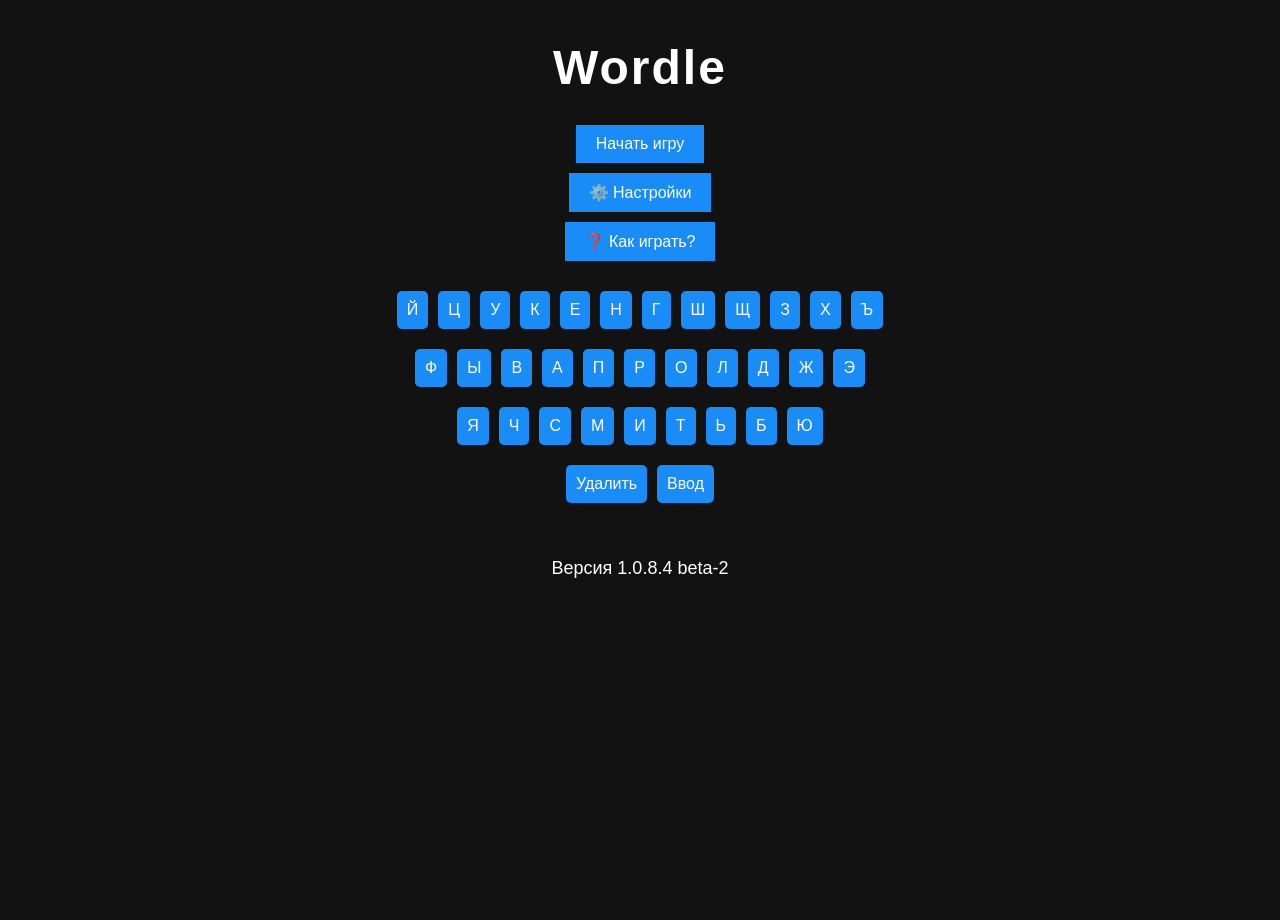
==== commit 16942249: "Update index.html" ====
--- a/docs/index.html
+++ b/docs/index.html
@@ -283,9 +283,9 @@
       --primary-hover-color: #1572df;
       --secondary-color: white;
       --background-color: #121213;
-      --tile-gray: #787c7e;
-      --tile-yellow: #c9b458;
-      --tile-green: #6aaa64;
+      --tile-gray: linear-gradient(135deg, #5a5d5f, #969a9c);
+      --tile-yellow: linear-gradient(135deg, #a18f3b, #e0cc6b);
+      --tile-green: linear-gradient(135deg, #4a7d45, #89c284);
       --info-color: #ffcc00;
       color: white;
       background-color: #121213;
@@ -298,9 +298,9 @@
       --secondary-color: black;
       --background-color: #f8f9fa;
       --tile-gray: #ced4da;
-      --tile-yellow: #ffea00;
-      --tile-green: #28a745;
-      --info-color: #212529;
+      --tile-gray: linear-gradient(135deg, #5a5d5f, #969a9c);
+      --tile-yellow: linear-gradient(135deg, #a18f3b, #e0cc6b);
+      --tile-green: linear-gradient(135deg, #4a7d45, #89c284);
       color: black;
       background-color: #f8f9fa;
 }
@@ -641,6 +641,7 @@
                   <li><span class="gray-dot"></span> <strong>Серый</strong> — такой буквы нет в слове.</li>
               </ul>
               <p>Вводить можно только существующие слова из словаря. Удачи!</p>
+            <p><u>Если что, буква Ё равнасильна букве Е</u></p>
           </div>
           <button id="close-how-to-play">Понятно</button>
       </div>
@@ -692,7 +693,7 @@
           </div>
       </div>
         <h3> ‎ </h3>
-            <span id="label">Версия 1.0.8.4 beta</span>
+            <span id="label">Версия 1.0.8.4 beta-2</span>
 </div>
       <div id="modal-overlay" class="hidden"></div>
 <script>
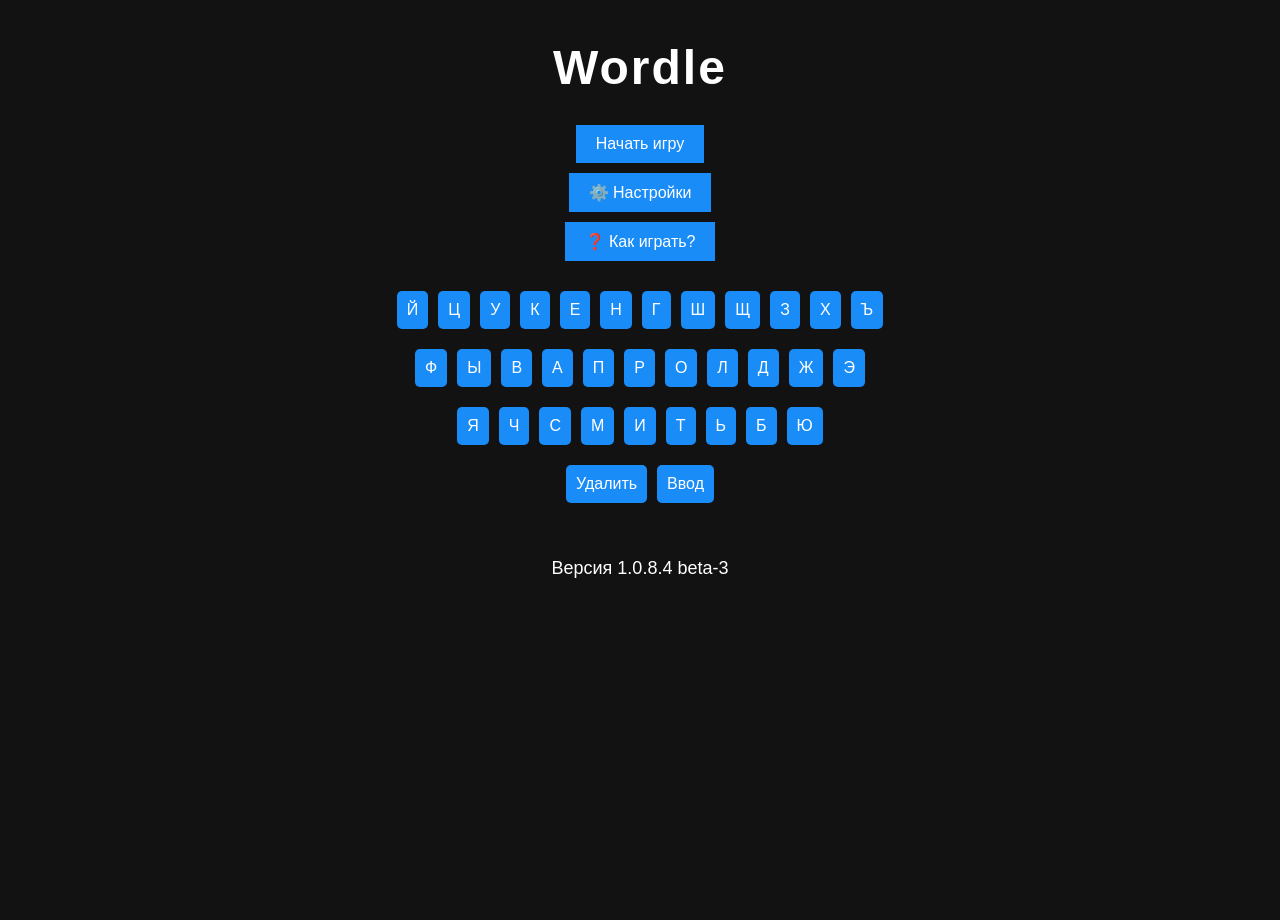
==== commit 63c77cec: "Update index.html" ====
--- a/docs/index.html
+++ b/docs/index.html
@@ -203,18 +203,35 @@
     animation: colorizeGray 0.5s ease-in forwards;
 }
 
-/* Сами кадры анимации остаются те же */
 @keyframes colorizeGreen {
-  0% { background-color: rgba(0, 0, 0, 0); box-shadow: inset 0 0 0 rgba(0, 0, 0, 0.5); }
-  100% { background-color: #6aaa64; box-shadow: inset 0 0 5px rgba(0, 0, 0, 0.5); }
+  0% { 
+    background: linear-gradient(135deg, rgba(106, 170, 100, 0), rgba(106, 170, 100, 0)); 
+    box-shadow: inset 0 0 0 rgba(0, 0, 0, 0.5);
+  }
+  100% { 
+    background: linear-gradient(135deg, #4a7d45, #89c284); /* Используем градиент из .tile.green */
+    box-shadow: inset 0 0 5px rgba(0, 0, 0, 0.5);
+  }
 }
 @keyframes colorizeYellow {
-  0% { background-color: rgba(0, 0, 0, 0); box-shadow: inset 0 0 0 rgba(255, 255, 255, 0.5); }
-  100% { background-color: #c9b458; box-shadow: inset 0 0 5px rgba(255, 255, 255, 0.3); }
+  0% { 
+    background: linear-gradient(135deg, rgba(201, 180, 88, 0), rgba(201, 180, 88, 0)); 
+    box-shadow: inset 0 0 0 rgba(255, 255, 255, 0.5);
+  }
+  100% { 
+    background: linear-gradient(135deg, #a18f3b, #e0cc6b); /* Используем градиент из .tile.yellow */
+    box-shadow: inset 0 0 5px rgba(255, 255, 255, 0.3);
+  }
 }
 @keyframes colorizeGray {
-  0% { background-color: rgba(0, 0, 0, 0); box-shadow: inset 0 0 0 rgba(255, 255, 255, 0.3); }
-  100% { background-color: #787c7e; box-shadow: inset 0 0 4px rgba(255, 255, 255, 0.2); }
+  0% { 
+    background: linear-gradient(135deg, rgba(120, 124, 126, 0), rgba(120, 124, 126, 0)); 
+    box-shadow: inset 0 0 0 rgba(255, 255, 255, 0.3);
+  }
+  100% { 
+    background: linear-gradient(135deg, #5a5d5f, #969a9c); /* Используем градиент из .tile.gray */
+    box-shadow: inset 0 0 4px rgba(255, 255, 255, 0.2);
+  }
 }
 
 /* Анимация активной плитки */
@@ -283,9 +300,9 @@
       --primary-hover-color: #1572df;
       --secondary-color: white;
       --background-color: #121213;
-      --tile-gray: linear-gradient(135deg, #5a5d5f, #969a9c);
-      --tile-yellow: linear-gradient(135deg, #a18f3b, #e0cc6b);
-      --tile-green: linear-gradient(135deg, #4a7d45, #89c284);
+      --tile-gray: linear-gradient(90deg, #5a5d5f, #969a9c);
+      --tile-yellow: linear-gradient(90deg, #a18f3b, #e0cc6b);
+      --tile-green: linear-gradient(90deg, #4a7d45, #89c284);
       --info-color: #ffcc00;
       color: white;
       background-color: #121213;
@@ -297,10 +314,9 @@
       --primary-hover-color: #0069d9;
       --secondary-color: black;
       --background-color: #f8f9fa;
-      --tile-gray: #ced4da;
-      --tile-gray: linear-gradient(135deg, #5a5d5f, #969a9c);
-      --tile-yellow: linear-gradient(135deg, #a18f3b, #e0cc6b);
-      --tile-green: linear-gradient(135deg, #4a7d45, #89c284);
+      --tile-gray: linear-gradient(135deg, #6a6d6f, #a6aaac);
+      --tile-yellow: linear-gradient(135deg, #b19f4b, #f0dc7b);
+      --tile-green: linear-gradient(135deg, #6a9d65, #99d294);
       color: black;
       background-color: #f8f9fa;
 }
@@ -641,7 +657,6 @@
                   <li><span class="gray-dot"></span> <strong>Серый</strong> — такой буквы нет в слове.</li>
               </ul>
               <p>Вводить можно только существующие слова из словаря. Удачи!</p>
-            <p><u>Если что, буква Ё равнасильна букве Е</u></p>
           </div>
           <button id="close-how-to-play">Понятно</button>
       </div>
@@ -693,7 +708,7 @@
           </div>
       </div>
         <h3> ‎ </h3>
-            <span id="label">Версия 1.0.8.4 beta-2</span>
+            <span id="label">Версия 1.0.8.4 beta-3</span>
 </div>
       <div id="modal-overlay" class="hidden"></div>
 <script>
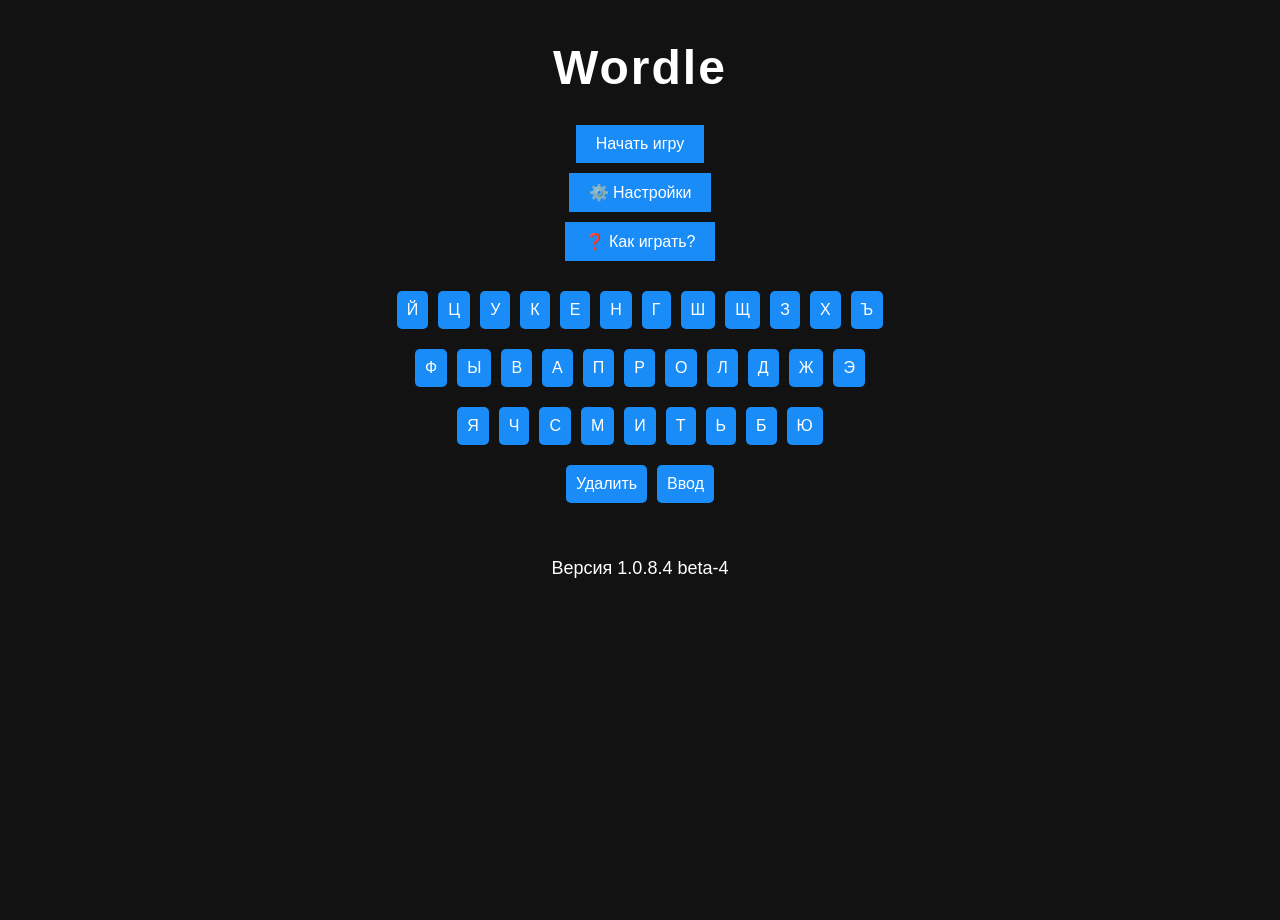
==== commit 823b395d: "Update index.html" ====
--- a/docs/index.html
+++ b/docs/index.html
@@ -1,7 +1,4 @@
-    
-        
-        
-        
+
     <!DOCTYPE html>
 <html lang="en">
 
@@ -153,33 +150,36 @@
 }
 
 .tile {
-      width: 50px;
-      height: 50px;
-      display: inline-block;
-      visibility: visible;
-      font-size: 24px;
-      line-height: 50px;
-      text-transform: uppercase;
-      cursor: pointer;
-      transition: all 0.3s ease-in-out;
-      border-radius: 5px;
-      box-shadow: inset 0 0 0 rgba(0, 0, 0, 0.5);
-      color: var(color);
-}
-
+    width: 50px;
+    height: 50px;
+    display: flex;
+    align-items: center;
+    justify-content: center;
+    font-size: 24px;
+    text-transform: uppercase;
+    cursor: pointer;
+    transition: all 0.3s ease-in-out;
+    border-radius: 5px;
+    box-shadow: inset 0 0 0 rgba(0, 0, 0, 0.5);
+    color: var(--secondary-color);
+    position: relative;
+}
+
+.tile {
+    background: linear-gradient(135deg, #333, #555);
+}
 .tile.gray {
-  background: linear-gradient(135deg, #5a5d5f, #969a9c);
-}
-
+    background: linear-gradient(135deg, #5a5d5f, #969a9c);
+}
 .tile.yellow {
-  background: linear-gradient(135deg, #a18f3b, #e0cc6b);
-}
-
+    background: linear-gradient(135deg, #a18f3b, #e0cc6b);
+}
 .tile.green {
-  background: linear-gradient(135deg, #4a7d45, #89c284);
+    background: linear-gradient(135deg, #4a7d45, #89c284);
 }
 .tile.active {
-    box-shadow: 0 0 0 3px #4a90e2; /* Яркая рамка */
+    box-shadow: 0 0 0 3px #4a90e2;
+    animation: pulse 1s infinite ease-in-out;
 }
 
 @keyframes fadeIn {
@@ -192,7 +192,6 @@
     transform: scale(1);
   }
 }
-/* --- ДОБАВЬ ЭТО В CSS --- */
 #grid.animate-tiles .tile.green {
     animation: colorizeGreen 0.5s ease-in forwards;
 }
@@ -203,36 +202,31 @@
     animation: colorizeGray 0.5s ease-in forwards;
 }
 
+@keyframes pulse {
+  0%, 100% { transform: scale(1); }
+  50% { transform: scale(1.05); }
+}
+
+/* Анимации теперь просто убирают прозрачность */
 @keyframes colorizeGreen {
-  0% { 
-    background: linear-gradient(135deg, rgba(106, 170, 100, 0), rgba(106, 170, 100, 0)); 
-    box-shadow: inset 0 0 0 rgba(0, 0, 0, 0.5);
-  }
-  100% { 
-    background: linear-gradient(135deg, #4a7d45, #89c284); /* Используем градиент из .tile.green */
-    box-shadow: inset 0 0 5px rgba(0, 0, 0, 0.5);
-  }
+  0% { opacity: 0; }
+  100% { opacity: 1; }
 }
 @keyframes colorizeYellow {
-  0% { 
-    background: linear-gradient(135deg, rgba(201, 180, 88, 0), rgba(201, 180, 88, 0)); 
-    box-shadow: inset 0 0 0 rgba(255, 255, 255, 0.5);
-  }
-  100% { 
-    background: linear-gradient(135deg, #a18f3b, #e0cc6b); /* Используем градиент из .tile.yellow */
-    box-shadow: inset 0 0 5px rgba(255, 255, 255, 0.3);
-  }
+  0% { opacity: 0; }
+  100% { opacity: 1; }
 }
 @keyframes colorizeGray {
-  0% { 
-    background: linear-gradient(135deg, rgba(120, 124, 126, 0), rgba(120, 124, 126, 0)); 
-    box-shadow: inset 0 0 0 rgba(255, 255, 255, 0.3);
-  }
-  100% { 
-    background: linear-gradient(135deg, #5a5d5f, #969a9c); /* Используем градиент из .tile.gray */
-    box-shadow: inset 0 0 4px rgba(255, 255, 255, 0.2);
-  }
-}
+  0% { opacity: 0; }
+  100% { opacity: 1; }
+}
+
+.tile.colorizing {
+  animation: colorizeGreen 0.5s ease-in forwards;
+}
+#grid.animate-tiles .tile.green.colorizing { animation-name: colorizeGreen; }
+#grid.animate-tiles .tile.yellow.colorizing { animation-name: colorizeYellow; }
+#grid.animate-tiles .tile.gray.colorizing { animation-name: colorizeGray; }
 
 /* Анимация активной плитки */
 .tile.active {
@@ -240,14 +234,6 @@
   box-shadow: 0 0 0 3px #4a90e2;
 }
 
-@keyframes pulse {
-  0%, 100% {
-    transform: scale(1);
-  }
-  50% {
-    transform: scale(1.05);
-  }
-}
 input {
       margin-top: 20px;
       padding: 10px;
@@ -708,7 +694,7 @@
           </div>
       </div>
         <h3> ‎ </h3>
-            <span id="label">Версия 1.0.8.4 beta-3</span>
+            <span id="label">Версия 1.0.8.4 beta-4</span>
 </div>
       <div id="modal-overlay" class="hidden"></div>
 <script>
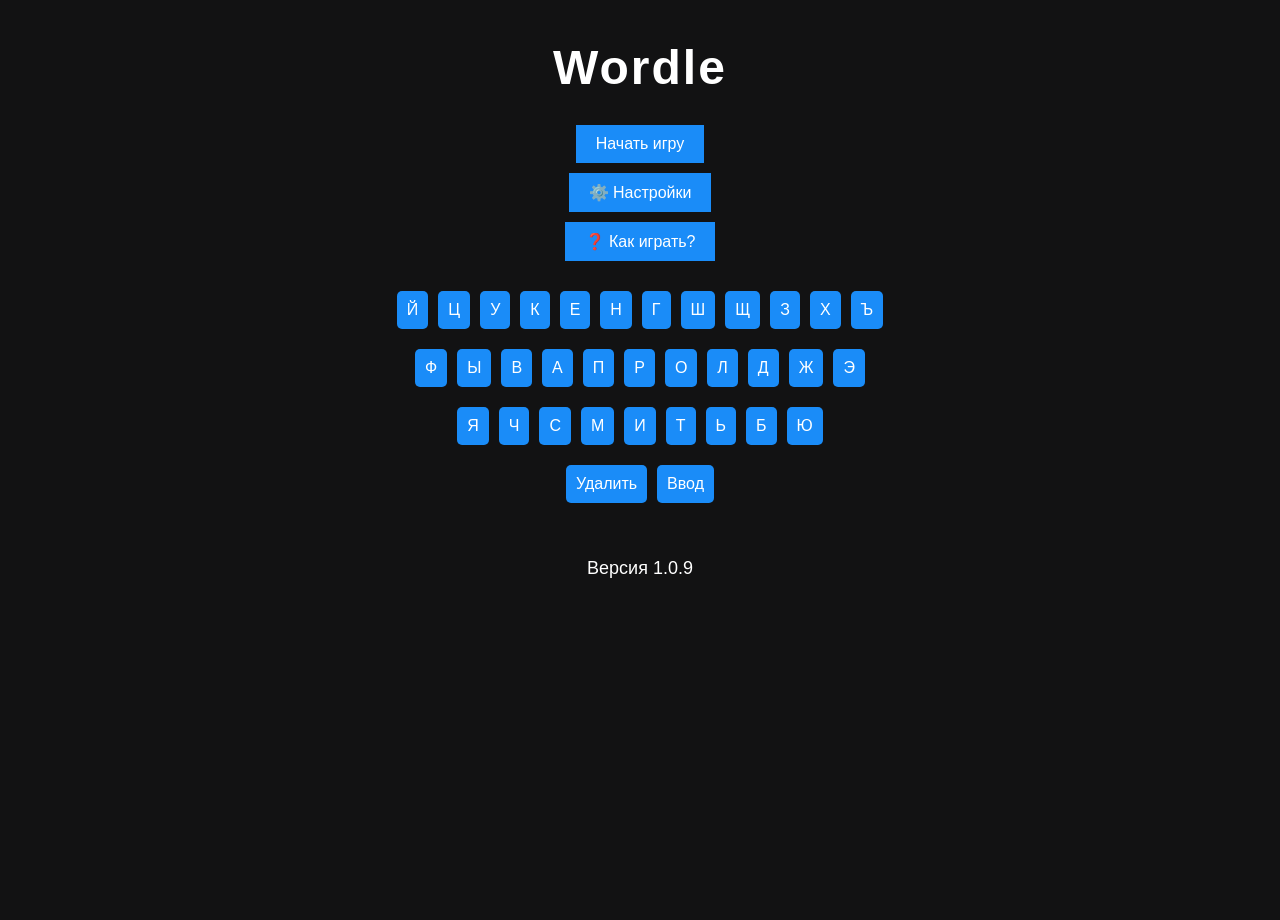
==== commit c08c667a: "Update index.html" ====
--- a/docs/index.html
+++ b/docs/index.html
@@ -694,7 +694,7 @@
           </div>
       </div>
         <h3> ‎ </h3>
-            <span id="label">Версия 1.0.8.4 beta-4</span>
+            <span id="label">Версия 1.0.9</span>
 </div>
       <div id="modal-overlay" class="hidden"></div>
 <script>
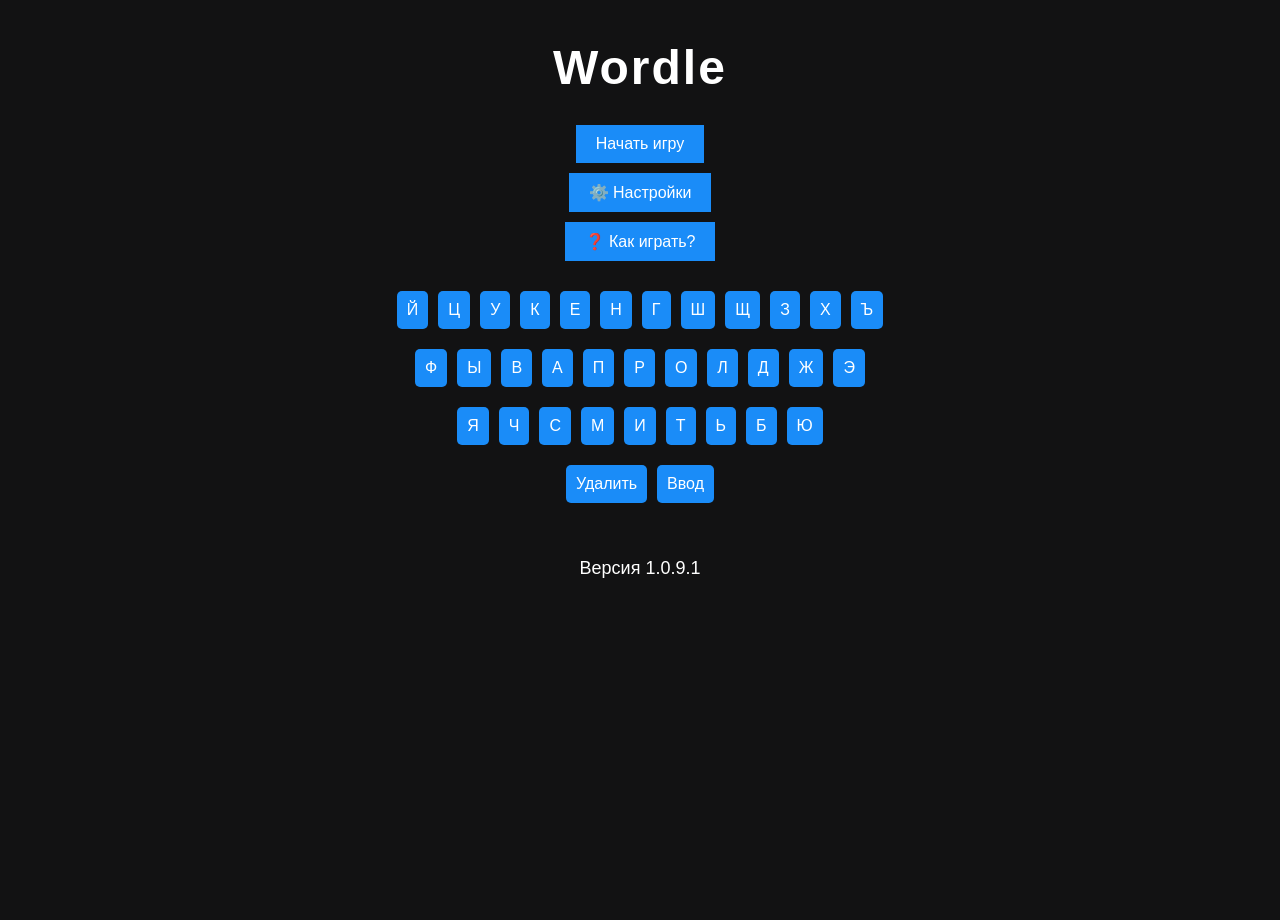
==== commit ff7e5579: "Update index.html" ====
--- a/docs/index.html
+++ b/docs/index.html
@@ -1,4 +1,7 @@
-
+    
+        
+        
+        
     <!DOCTYPE html>
 <html lang="en">
 
@@ -166,7 +169,7 @@
 }
 
 .tile {
-    background: linear-gradient(135deg, #333, #555);
+    background: var(--gr);
 }
 .tile.gray {
     background: linear-gradient(135deg, #5a5d5f, #969a9c);
@@ -283,6 +286,7 @@
 /* ----------- ТЕМНАЯ ТЕМА (начальная) ---------- */
 .dark-mode {
       --primary-color: #1a8cf8;
+      --gr: linear-gradient(135deg, #333, #555);
       --primary-hover-color: #1572df;
       --secondary-color: white;
       --background-color: #121213;
@@ -296,6 +300,7 @@
 
 /* ----------- СВЕТЛАЯ ТЕМА ---------- */
 .light-mode {
+    --gr: linear-gradient(135deg, #aaa, #ccc);
       --primary-color: #007bff;
       --primary-hover-color: #0069d9;
       --secondary-color: black;
@@ -694,7 +699,7 @@
           </div>
       </div>
         <h3> ‎ </h3>
-            <span id="label">Версия 1.0.9</span>
+            <span id="label">Версия 1.0.9.1</span>
 </div>
       <div id="modal-overlay" class="hidden"></div>
 <script>
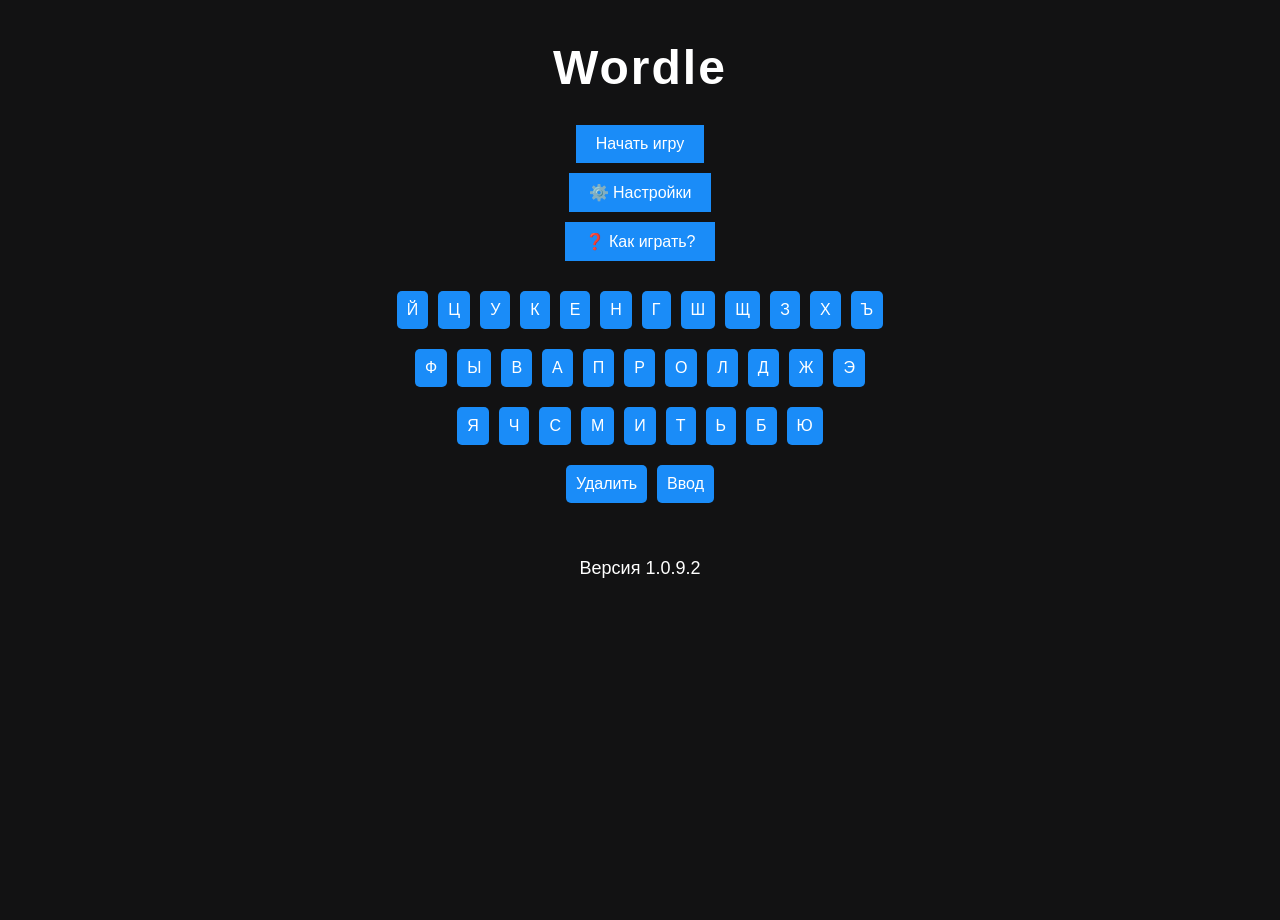
==== commit e1100b24: "Update index.html" ====
--- a/docs/index.html
+++ b/docs/index.html
@@ -648,6 +648,7 @@
                   <li><span class="gray-dot"></span> <strong>Серый</strong> — такой буквы нет в слове.</li>
               </ul>
               <p>Вводить можно только существующие слова из словаря. Удачи!</p>
+              <p><u>Примечание: буква Ё равнасильна букве Е.</u></p>
           </div>
           <button id="close-how-to-play">Понятно</button>
       </div>
@@ -699,7 +700,7 @@
           </div>
       </div>
         <h3> ‎ </h3>
-            <span id="label">Версия 1.0.9.1</span>
+            <span id="label">Версия 1.0.9.2</span>
 </div>
       <div id="modal-overlay" class="hidden"></div>
 <script>
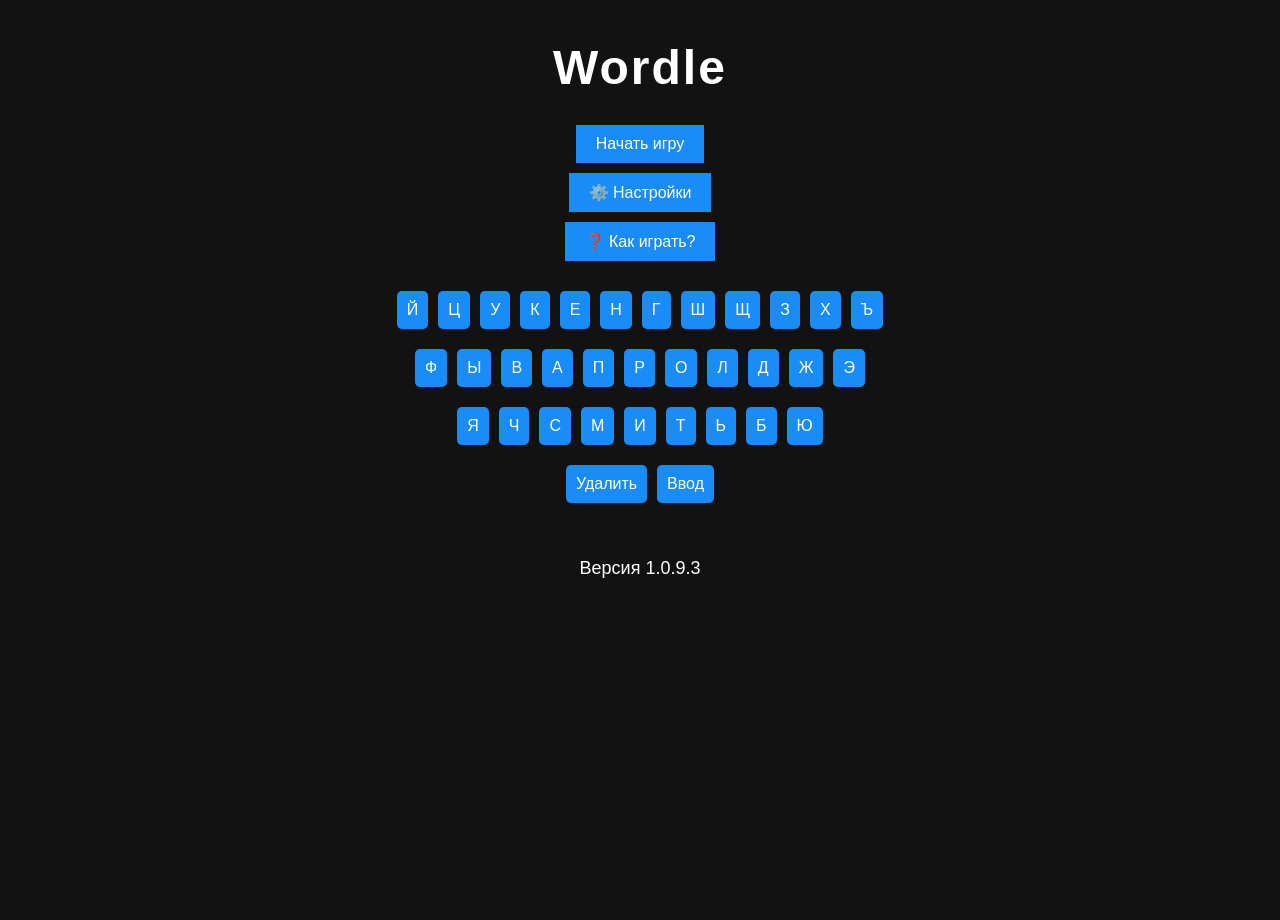
==== commit a9c1c0ca: "Update index.html" ====
--- a/docs/index.html
+++ b/docs/index.html
@@ -648,7 +648,7 @@
                   <li><span class="gray-dot"></span> <strong>Серый</strong> — такой буквы нет в слове.</li>
               </ul>
               <p>Вводить можно только существующие слова из словаря. Удачи!</p>
-              <p><u>Примечание: буква Ё равнасильна букве Е.</u></p>
+              <p><i>Примечание: буква Ё равносильна букве Е.</i></p>
           </div>
           <button id="close-how-to-play">Понятно</button>
       </div>
@@ -700,7 +700,7 @@
           </div>
       </div>
         <h3> ‎ </h3>
-            <span id="label">Версия 1.0.9.2</span>
+            <span id="label">Версия 1.0.9.3</span>
 </div>
       <div id="modal-overlay" class="hidden"></div>
 <script>
